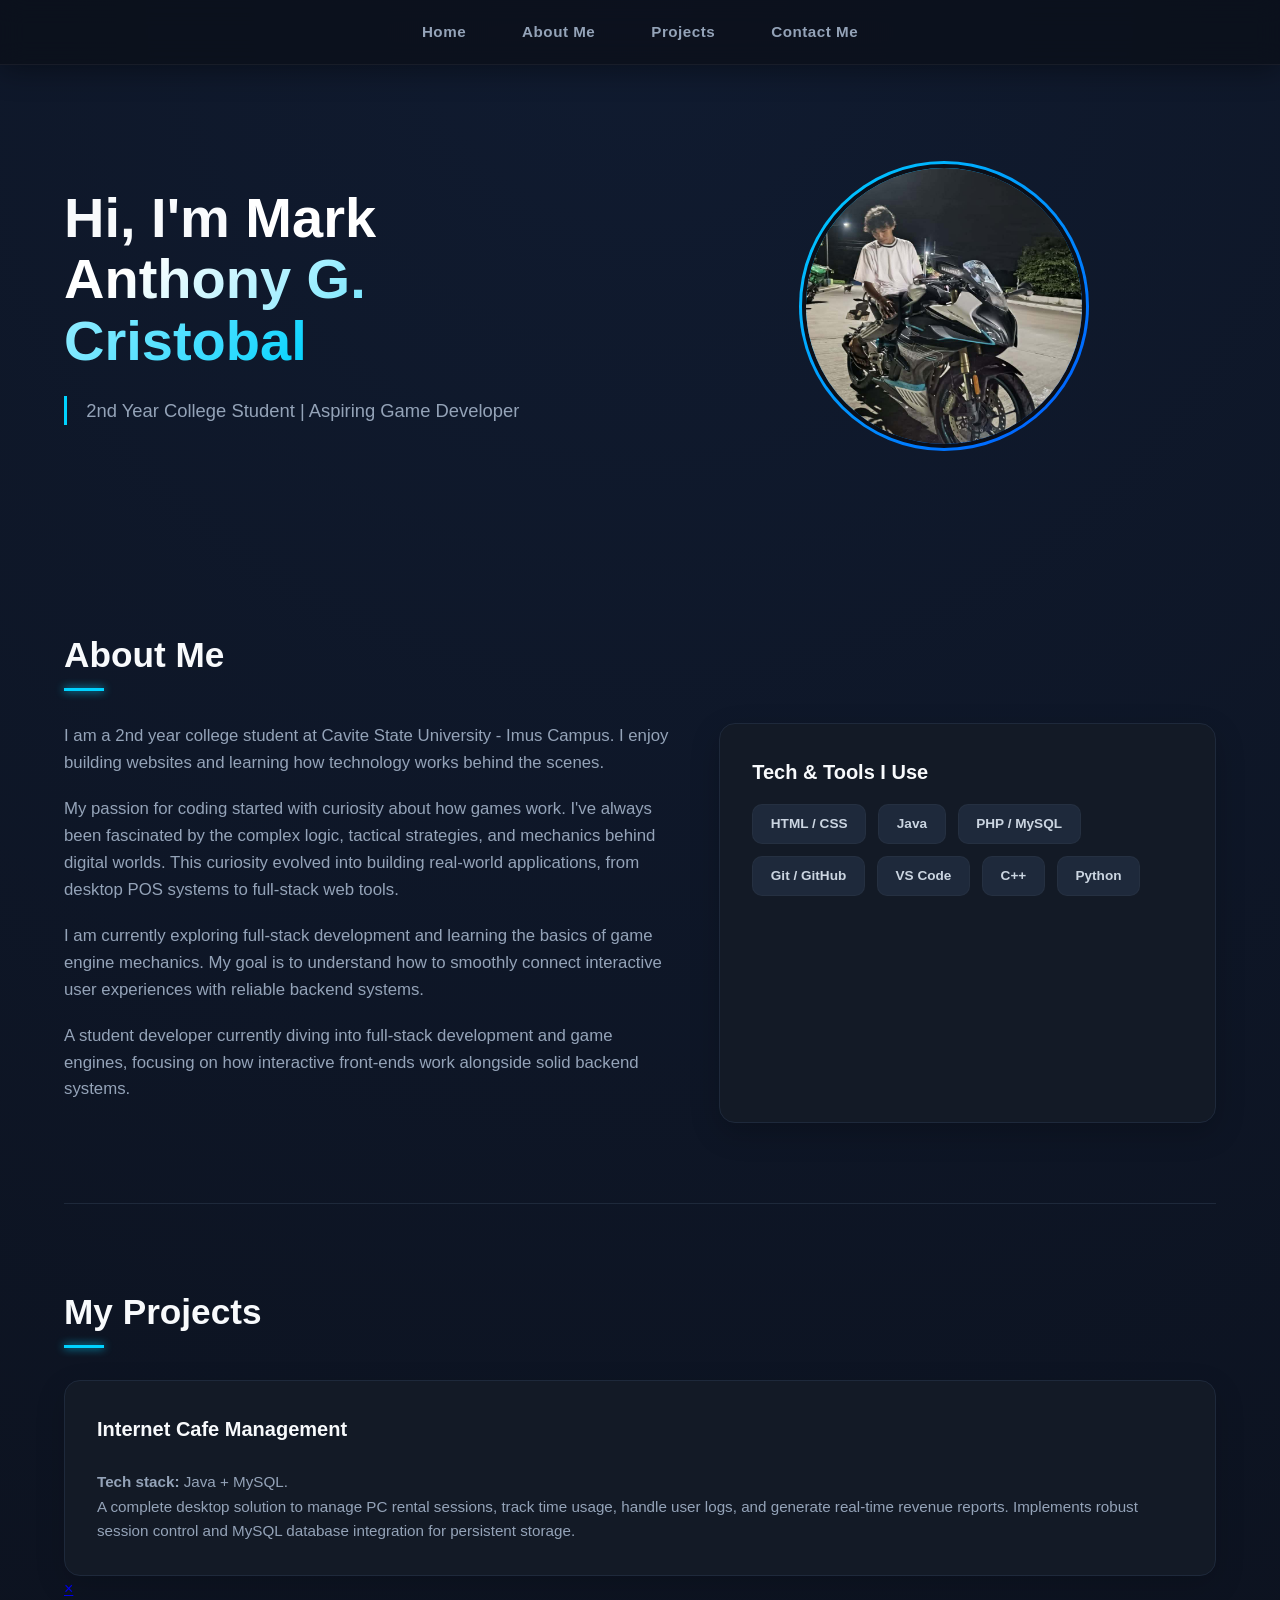
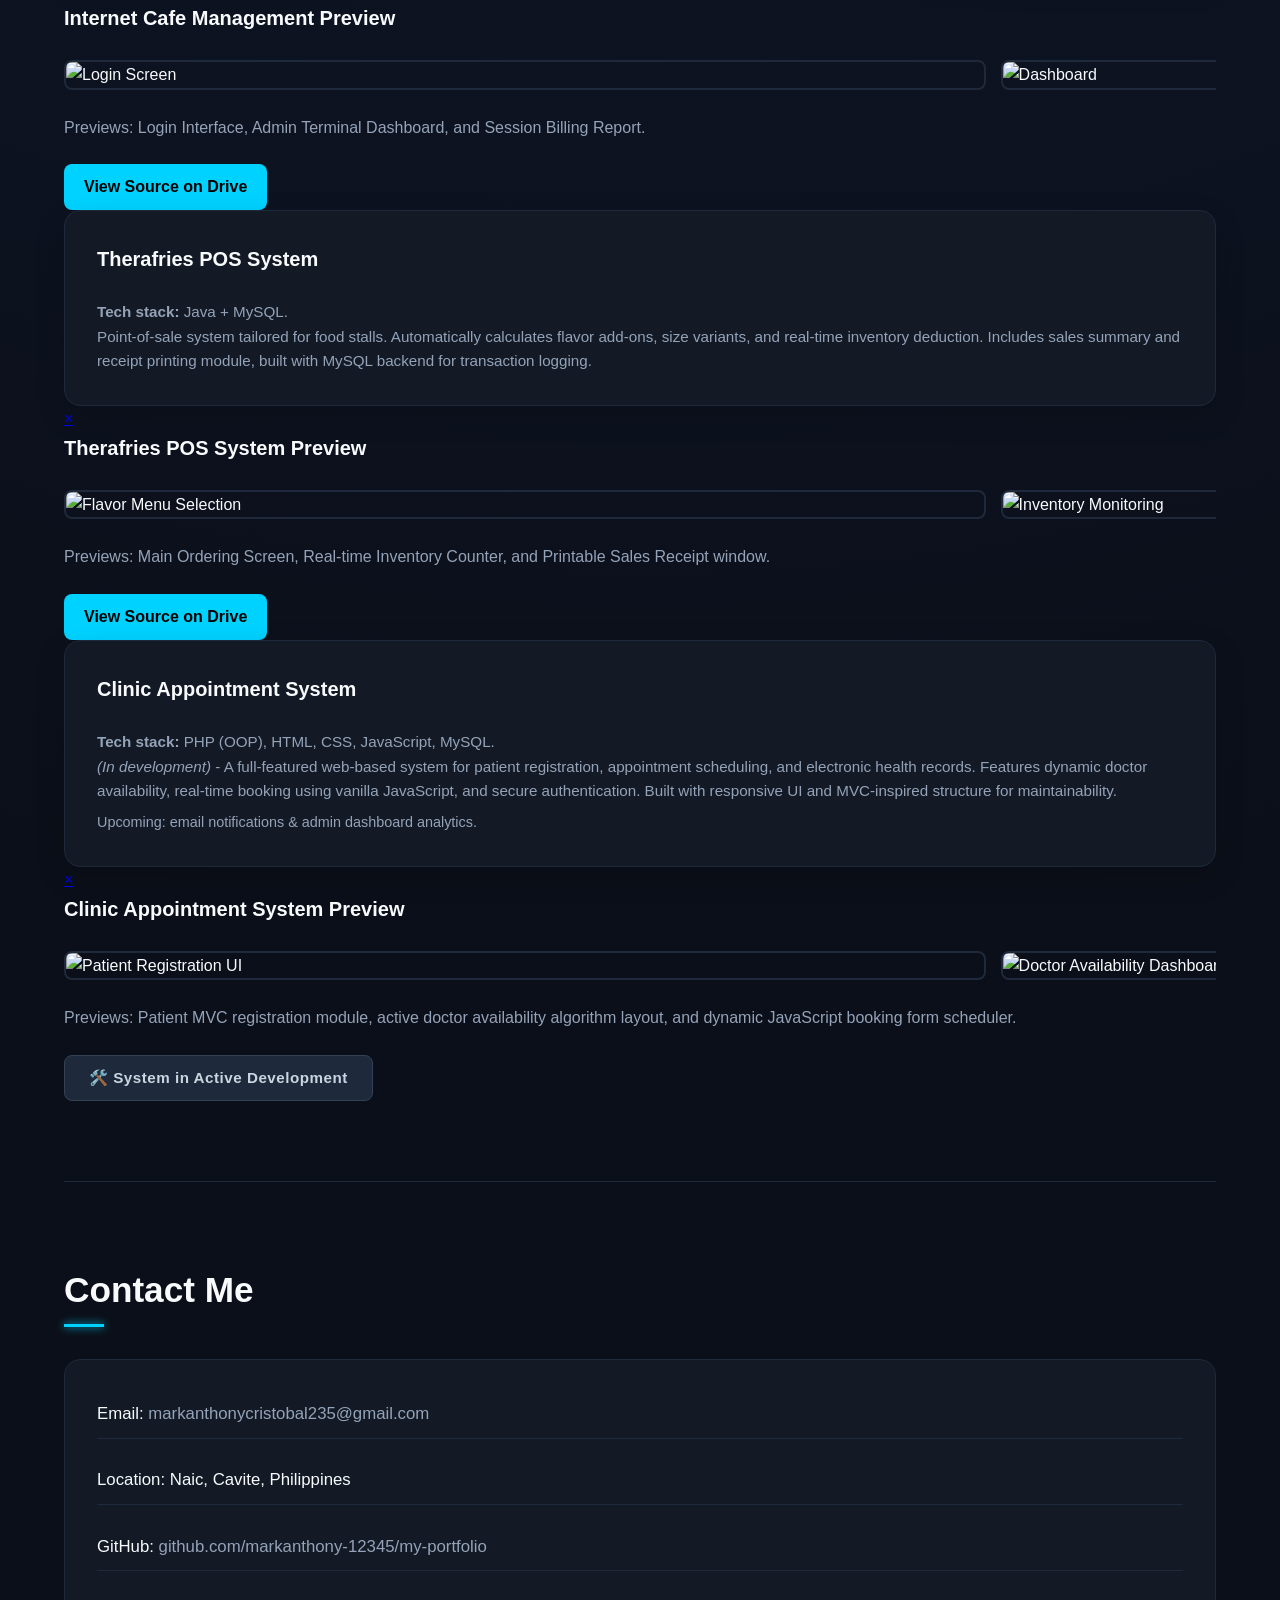
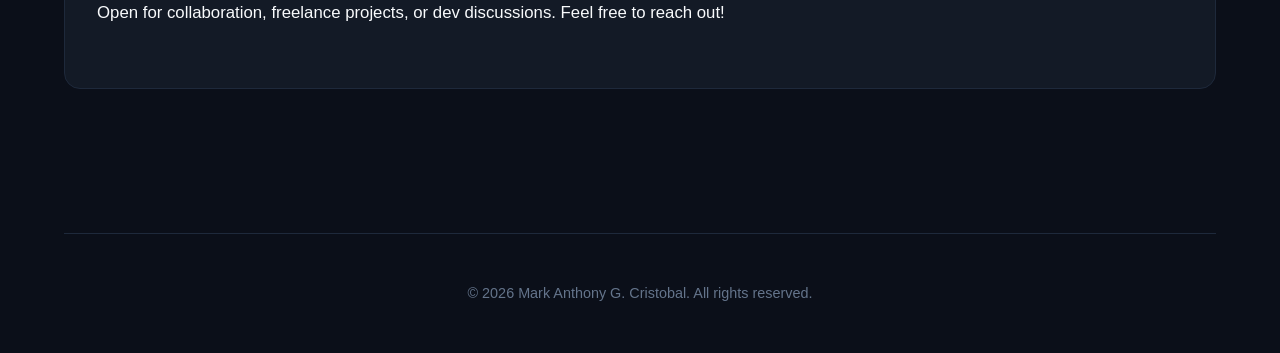
==== main.html @ f506d60a "docs: added picture" ====
<!DOCTYPE html>
<html lang="en">
<head>
    <meta charset="UTF-8">
    <meta name="viewport" content="width=device-width, initial-scale=1.0, user-scalable=yes">
    <title>My Portfolio | Mark Anthony G. Cristobal</title>
    <link rel="stylesheet" href="style.css">
</head>
<body>

<nav class="top-nav">
    <ul class="nav-links">
        <li><a href="#home">Home</a></li>
        <li><a href="#about">About Me</a></li>
        <li><a href="#projects">Projects</a></li>
        <li><a href="#contact">Contact Me</a></li>
    </ul>
</nav>

<div class="container">
    <header id="home" class="hero">
        <div class="hero-content">
            <h1>Hi, I'm <span class="neon-name">Mark Anthony G. Cristobal</span></h1>
            <p class="hero-description">2nd Year College Student | Aspiring Game Developer</p>
        </div>
        <div class="hero-image">
            <div class="profile-circle">
                <img class="profile-img" src="pogi.jpg" alt="Mark Anthony Cristobal portrait">
            </div>
        </div>
    </header>

    

    <section id="about">
        <h2>About Me</h2>
        <div class="about-content">
            <div class="about-text">
                <p>I am a 2nd year college student at Cavite State University - Imus Campus. I enjoy building websites and learning how technology works behind the scenes.</p>
                <p>My passion for coding started with curiosity about how games work. I've always been fascinated by the complex logic, tactical strategies, and mechanics behind digital worlds. This curiosity evolved into building real-world applications, from desktop POS systems to full-stack web tools.</p>
                <p>I am currently exploring full-stack development and learning the basics of game engine mechanics. My goal is to understand how to smoothly connect interactive user experiences with reliable backend systems.</p>
                <p>A student developer currently diving into full-stack development and game engines, focusing on how interactive front-ends work alongside solid backend systems.</p>
            </div>
            <div class="skills-box">
                <h3>Tech & Tools I Use</h3>
                <ul class="skill-list">
                    <li>HTML / CSS</li>
                    <li>Java </li>
                    <li>PHP / MySQL</li>
                    <li>Git / GitHub</li>
                    <li>VS Code</li>
                    <li>C++</li>
                    <li>Python</li>
                </ul>
            </div>
        </div>
    </section>

    <section id="projects">
        <h2>My Projects</h2>
       <div class="project-card">
    <a href="#cafe-popup">
        <h3>Internet Cafe Management</h3>
    </a>
    <p><strong>Tech stack:</strong> Java + MySQL.<br>
    A complete desktop solution to manage PC rental sessions, track time usage, handle user logs, and generate real-time revenue reports. Implements robust session control and MySQL database integration for persistent storage.</p>
</div>

<div id="cafe-popup" class="project-modal">
    <div class="modal-content">
        <a href="#" class="close-btn">&times;</a>
        <h3>Internet Cafe Management Preview</h3>
        
        <div class="modal-gallery">
            <img src="cafe1.jpg" alt="Login Screen" class="gallery-img">
            <img src="cafe2.jpg" alt="Dashboard" class="gallery-img">
            <img src="cafe3.jpg" alt="Billing Report" class="gallery-img">
        </div>
        
        <p style="margin-bottom: 1.5rem; color: #94a3b8;">Previews: Login Interface, Admin Terminal Dashboard, and Session Billing Report.</p>
        
        <a href="https://drive.google.com/drive/u/0/folders/1m0mgZ7KGFfdGjhzy2Z9vc2ZEPTZ2aBLp" target="_blank" style="display: inline-block; background: #00d2ff; color: #000000; padding: 10px 20px; border-radius: 8px; font-weight: 600; text-decoration: none;">View Source on Drive</a>
    </div>
</div>
          <div class="project-card">
    <a href="#pos-popup">
        <h3>Therafries POS System</h3>
    </a>
    <p><strong>Tech stack:</strong> Java + MySQL.<br>
    Point-of-sale system tailored for food stalls. Automatically calculates flavor add-ons, size variants, and real-time inventory deduction. Includes sales summary and receipt printing module, built with MySQL backend for transaction logging.</p>
</div>

<div id="pos-popup" class="project-modal">
    <div class="modal-content">
        <a href="#" class="close-btn">&times;</a>
        <h3>Therafries POS System Preview</h3>
        
        <div class="modal-gallery">
            <img src="pos1.jpg" alt="Flavor Menu Selection" class="gallery-img">
            <img src="pos2.jpg" alt="Inventory Monitoring" class="gallery-img">
            <img src="pos3.jpg" alt="Sales Receipt Generation" class="gallery-img">
        </div>
        
        <p style="margin-bottom: 1.5rem; color: #94a3b8;">Previews: Main Ordering Screen, Real-time Inventory Counter, and Printable Sales Receipt window.</p>
        
        <a href="https://drive.google.com/drive/folders/1vY-1OF6eHKg7WTVeA9hGr58F3b26Ypxc" target="_blank" style="display: inline-block; background: #00d2ff; color: #000000; padding: 10px 20px; border-radius: 8px; font-weight: 600; text-decoration: none;">View Source on Drive</a>
    </div>
</div>

          <div class="project-card">
    <a href="#clinic-popup">
        <h3>Clinic Appointment System</h3>
    </a>
    <p><strong>Tech stack:</strong> PHP (OOP), HTML, CSS, JavaScript, MySQL.<br>
    <em>(In development)</em> - A full-featured web-based system for patient registration, appointment scheduling, and electronic health records. Features dynamic doctor availability, real-time booking using vanilla JavaScript, and secure authentication. Built with responsive UI and MVC-inspired structure for maintainability.</p>
    <p style="margin-top: 8px; font-size:0.9rem;"> Upcoming: email notifications & admin dashboard analytics.</p>
</div>

<div id="clinic-popup" class="project-modal">
    <div class="modal-content">
        <a href="#" class="close-btn">&times;</a>
        <h3>Clinic Appointment System Preview</h3>
        
        <div class="modal-gallery">
            <img src="clinic1.jpg" alt="Patient Registration UI" class="gallery-img">
            <img src="clinic2.jpg" alt="Doctor Availability Dashboard" class="gallery-img">
            <img src="clinic3.jpg" alt="Booking Scheduler" class="gallery-img">
        </div>
        
        <p style="margin-bottom: 1.5rem; color: #94a3b8;">Previews: Patient MVC registration module, active doctor availability algorithm layout, and dynamic JavaScript booking form scheduler.</p>
        
        <span style="display: inline-block; background: #1e293b; color: #cbd5e1; padding: 10px 24px; border-radius: 8px; font-weight: 600; border: 1px solid #334155; font-size: 0.95rem; letter-spacing: 0.5px;">🛠️ System in Active Development</span>
    </div>
</div>
    </section>

    <section id="contact">
        <h2>Contact Me</h2>
        <div class="contact-info">
            <p> Email: 
                <a href="mailto:markanthonycristobal235@gmail.com" class="contact-link">
                    <span class="highlight">markanthonycristobal235@gmail.com</span>
                </a>
            </p>

            <p> Location: Naic, Cavite, Philippines</p>
            
            <p> GitHub: 
                <a href="https://github.com/markanthony-12345/my-portfolio" target="_blank" class="contact-link">
                    <span class="highlight">github.com/markanthony-12345/my-portfolio</span>
                </a>
            </p>
            <p style="margin-top: 1rem;"> Open for collaboration, freelance projects, or dev discussions. Feel free to reach out!</p>
        </div>
    </section>

    <footer>
        <p>&copy; 2026 Mark Anthony G. Cristobal. All rights reserved.</p>
    </footer>
</div>

</body>
</html>
---- style.css ----
* {
    margin: 0;
    padding: 0;
    box-sizing: border-box;
}

html {
    scroll-behavior: smooth;
    scroll-padding-top: 80px;
}

body {
    font-family: 'Segoe UI', Roboto, Helvetica, Arial, sans-serif;
    background: radial-gradient(circle at 50% 0%, #101b30 0%, #0b0f19 70%);
    color: #f8fafc;
    line-height: 1.6;
    min-height: 100vh;
}

.container {
    max-width: 1200px;
    margin: 0 auto;
    padding: 0 24px;
}

.top-nav {
    background-color: rgba(11, 15, 25, 0.75);
    backdrop-filter: blur(12px);
    -webkit-backdrop-filter: blur(12px);
    padding: 1.2rem 0;
    position: sticky;
    top: 0;
    z-index: 1000;
    border-bottom: 1px solid rgba(255, 255, 255, 0.05);
    box-shadow: 0 4px 30px rgba(0, 0, 0, 0.4);
}

.nav-links {
    display: flex;
    justify-content: center;
    gap: 3.5rem;
    list-style: none;
    max-width: 1200px;
    margin: 0 auto;
    padding: 0 24px;
}

.nav-links a {
    color: #94a3b8;
    text-decoration: none;
    font-weight: 600;
    font-size: 0.95rem;
    letter-spacing: 0.5px;
    transition: color 0.3s cubic-bezier(0.4, 0, 0.2, 1);
    position: relative;
    padding-bottom: 6px;
}

.nav-links a::after {
    content: '';
    position: absolute;
    bottom: 0;
    left: 0;
    width: 0;
    height: 2px;
    background: #00d2ff;
    box-shadow: 0 0 10px #00d2ff;
    transition: width 0.3s cubic-bezier(0.4, 0, 0.2, 1);
}

.nav-links a:hover {
    color: #00d2ff;
}

.nav-links a:hover::after {
    width: 100%;
}

@keyframes fadeInUp {
    from {
        opacity: 0;
        transform: translateY(20px);
    }
    to {
        opacity: 1;
        transform: translateY(0);
    }
}

@keyframes neonPulse {
    0% {
        box-shadow: 0 0 20px rgba(0, 210, 255, 0.2);
    }
    50% {
        box-shadow: 0 0 40px rgba(0, 210, 255, 0.5);
    }
    100% {
        box-shadow: 0 0 20px rgba(0, 210, 255, 0.2);
    }
}

.hero {
    display: flex;
    justify-content: space-between;
    align-items: center;
    gap: 4rem;
    padding: 6rem 0;
    flex-wrap: wrap;
    animation: fadeInUp 0.8s cubic-bezier(0.4, 0, 0.2, 1) forwards;
}

.hero-content {
    flex: 1;
    min-width: 280px;
}

.hero-content h1 {
    font-size: 3.5rem;
    margin-bottom: 1rem;
    line-height: 1.1;
    font-weight: 800;
}

.neon-name {
    background: linear-gradient(135deg, #ffffff 30%, #00d2ff 100%);
    -webkit-background-clip: text;
    background-clip: text;
    color: transparent;
    font-weight: 800;
}

.hero-description {
    font-size: 1.15rem;
    color: #94a3b8;
    border-left: 3px solid #00d2ff;
    padding-left: 1.2rem;
    margin-top: 1.5rem;
}

.hero-image {
    flex: 1;
    min-width: 280px;
    text-align: center;
}

.profile-circle {
    width: 290px;
    height: 290px;
    margin: 0 auto;
    border-radius: 50%;
    background: linear-gradient(135deg, #00d2ff 0%, #0055ff 100%);
    padding: 3px;
    animation: neonPulse 3s infinite ease-in-out;
    transition: transform 0.4s cubic-bezier(0.4, 0, 0.2, 1);
}

.profile-circle:hover {
    transform: scale(1.04) rotate(2deg);
}

.profile-img {
    width: 100%;
    height: 100%;
    object-fit: cover;
    border-radius: 50%;
    border: 4px solid #0b0f19;
}

section {
    padding: 5rem 0;
    border-bottom: 1px solid #1e293b;
}

section:last-of-type {
    border-bottom: none;
}

h2 {
    font-size: 2.2rem;
    margin-bottom: 2.5rem;
    position: relative;
    display: inline-block;
    font-weight: 700;
}

h2::after {
    content: '';
    position: absolute;
    bottom: -8px;
    left: 0;
    width: 40px;
    height: 3px;
    background: #00d2ff;
    box-shadow: 0 0 8px #00d2ff;
}

h3 {
    font-size: 1.25rem;
    margin-bottom: 1rem;
    color: #f8fafc;
    font-weight: 600;
}

.about-content {
    display: grid;
    grid-template-columns: 1.1fr 0.9fr;
    gap: 3rem;
}

.about-text p {
    color: #94a3b8;
    margin-bottom: 1.2rem;
    font-size: 1.05rem;
}

.skills-box {
    background-color: #131a26;
    border-radius: 16px;
    padding: 2rem;
    border: 1px solid #1e293b;
    box-shadow: 0 10px 30px rgba(0, 0, 0, 0.2);
}

.skill-list {
    display: flex;
    flex-wrap: wrap;
    gap: 0.75rem;
    list-style: none;
}

.skill-list li {
    background-color: #1e293b;
    padding: 0.5rem 1.1rem;
    border-radius: 10px;
    font-size: 0.85rem;
    font-weight: 600;
    color: #cbd5e1;
    border: 1px solid rgba(255, 255, 255, 0.03);
    transition: all 0.25s cubic-bezier(0.4, 0, 0.2, 1);
}

.skill-list li:hover {
    background-color: #00d2ff;
    color: #000000;
    box-shadow: 0 0 15px rgba(0, 210, 255, 0.4);
    transform: translateY(-4px);
}

.projects-grid {
    display: grid;
    grid-template-columns: repeat(auto-fit, minmax(320px, 1fr));
    gap: 2.5rem;
}

.project-card {
    background-color: #131a26;
    border-radius: 16px;
    padding: 2rem;
    border: 1px solid #1e293b;
    position: relative;
    overflow: hidden;
    transition: transform 0.4s cubic-bezier(0.4, 0, 0.2, 1), border-color 0.4s ease, box-shadow 0.4s ease;
    box-shadow: 0 10px 30px rgba(0, 0, 0, 0.15);
}

.project-card::before {
    content: '';
    position: absolute;
    top: 0;
    left: 0;
    width: 100%;
    height: 3px;
    background: linear-gradient(90deg, transparent, #00d2ff, transparent);
    transform: translateX(-100%);
    transition: transform 0.6s ease;
}

.project-card:hover {
    transform: translateY(-8px);
    border-color: rgba(0, 210, 255, 0.4);
    box-shadow: 0 15px 35px rgba(0, 210, 255, 0.12);
}

.project-card:hover::before {
    transform: translateX(100%);
}

.project-card a {
    text-decoration: none;
}

.project-card h3 {
    color: #f8fafc;
    transition: color 0.3s ease;
    display: inline-block;
}

.project-card:hover h3 {
    color: #00d2ff;
}

.project-card p {
    color: #94a3b8;
    margin-top: 0.6rem;
    font-size: 0.95rem;
}

.contact-info {
    background-color: #131a26;
    border-radius: 16px;
    padding: 2rem;
    border: 1px solid #1e293b;
}

.contact-info p {
    margin-bottom: 1.2rem;
    font-size: 1.05rem;
    padding: 0.6rem 0;
    border-bottom: 1px solid #1e293b;
}

.contact-info p:last-child {
    border-bottom: none;
}

.contact-link {
    text-decoration: none;
    transition: color 0.3s ease;
}

.highlight {
    color: #94a3b8;
    transition: color 0.3s ease;
}

.contact-link:hover .highlight {
    color: #00d2ff;
}

footer {
    text-align: center;
    padding: 3rem 0;
    margin-top: 4rem;
    border-top: 1px solid #1e293b;
    color: #64748b;
    font-size: 0.9rem;
}

::-webkit-scrollbar {
    width: 8px;
}

::-webkit-scrollbar-track {
    background: #0b0f19;
}

::-webkit-scrollbar-thumb {
    background: #1e293b;
    border-radius: 10px;
    border: 2px solid #0b0f19;
}

::-webkit-scrollbar-thumb:hover {
    background: #00d2ff;
    box-shadow: 0 0 10px #00d2ff;
}

@media (max-width: 968px) {
    .hero {
        flex-direction: column-reverse;
        text-align: center;
        gap: 3rem;
        padding: 4rem 0;
    }
    
    .hero-content h1 {
        font-size: 2.8rem;
    }
    
    .hero-description {
        border-left: none;
        padding-left: 0;
        border-top: 2px solid #00d2ff;
        padding-top: 1.2rem;
        display: inline-block;
    }
    
    .about-content {
        grid-template-columns: 1fr;
        gap: 2.5rem;
    }
    
    h2 {
        font-size: 2rem;
    }
    
    .nav-links {
        gap: 2rem;
    }
}

@media (max-width: 768px) {
    .container {
        padding: 0 20px;
    }
    
    .hero-content h1 {
        font-size: 2.3rem;
    }
    
    .profile-circle {
        width: 220px;
        height: 220px;
    }
    
    .projects-grid {
        grid-template-columns: 1fr;
    }
    
    .nav-links {
        flex-wrap: wrap;
        gap: 1.2rem;
    }
    
    .nav-links li a {
        font-size: 0.9rem;
    }
    
    section {
        padding: 3.5rem 0;
    }
}

@media (max-width: 480px) {
    .hero-content h1 {
        font-size: 1.8rem;
    }
    
    .contact-info {
        padding: 1.5rem;
    }
    
    .contact-info p {
        font-size: 0.95rem;
    }
}

@media print {
    .top-nav {
        position: static;
        background: none;
    }
    
    body {
        background: white;
        color: black;
    }
    
    .neon-name {
        color: black;
        background: none;
    }

}

.modal-gallery {
    display: flex;
    gap: 15px;
    overflow-x: auto;
    padding: 10px 0;
    margin: 15px 0;
    scrollbar-width: thin;
    scrollbar-color: #00d2ff #131a26;
}

.gallery-img {
    flex: 0 0 80%;
    width: 80%;
    height: auto;
    border-radius: 8px;
    border: 2px solid #1e293b;
    object-fit: cover;
    transition: transform 0.3s ease;
}

.gallery-img:hover {
    border-color: #00d2ff;
    transform: scale(1.02);
}

.modal-gallery::-webkit-scrollbar {
    height: 6px;
}
.modal-gallery::-webkit-scrollbar-thumb {
    background: #00d2ff;
    border-radius: 10px;
}
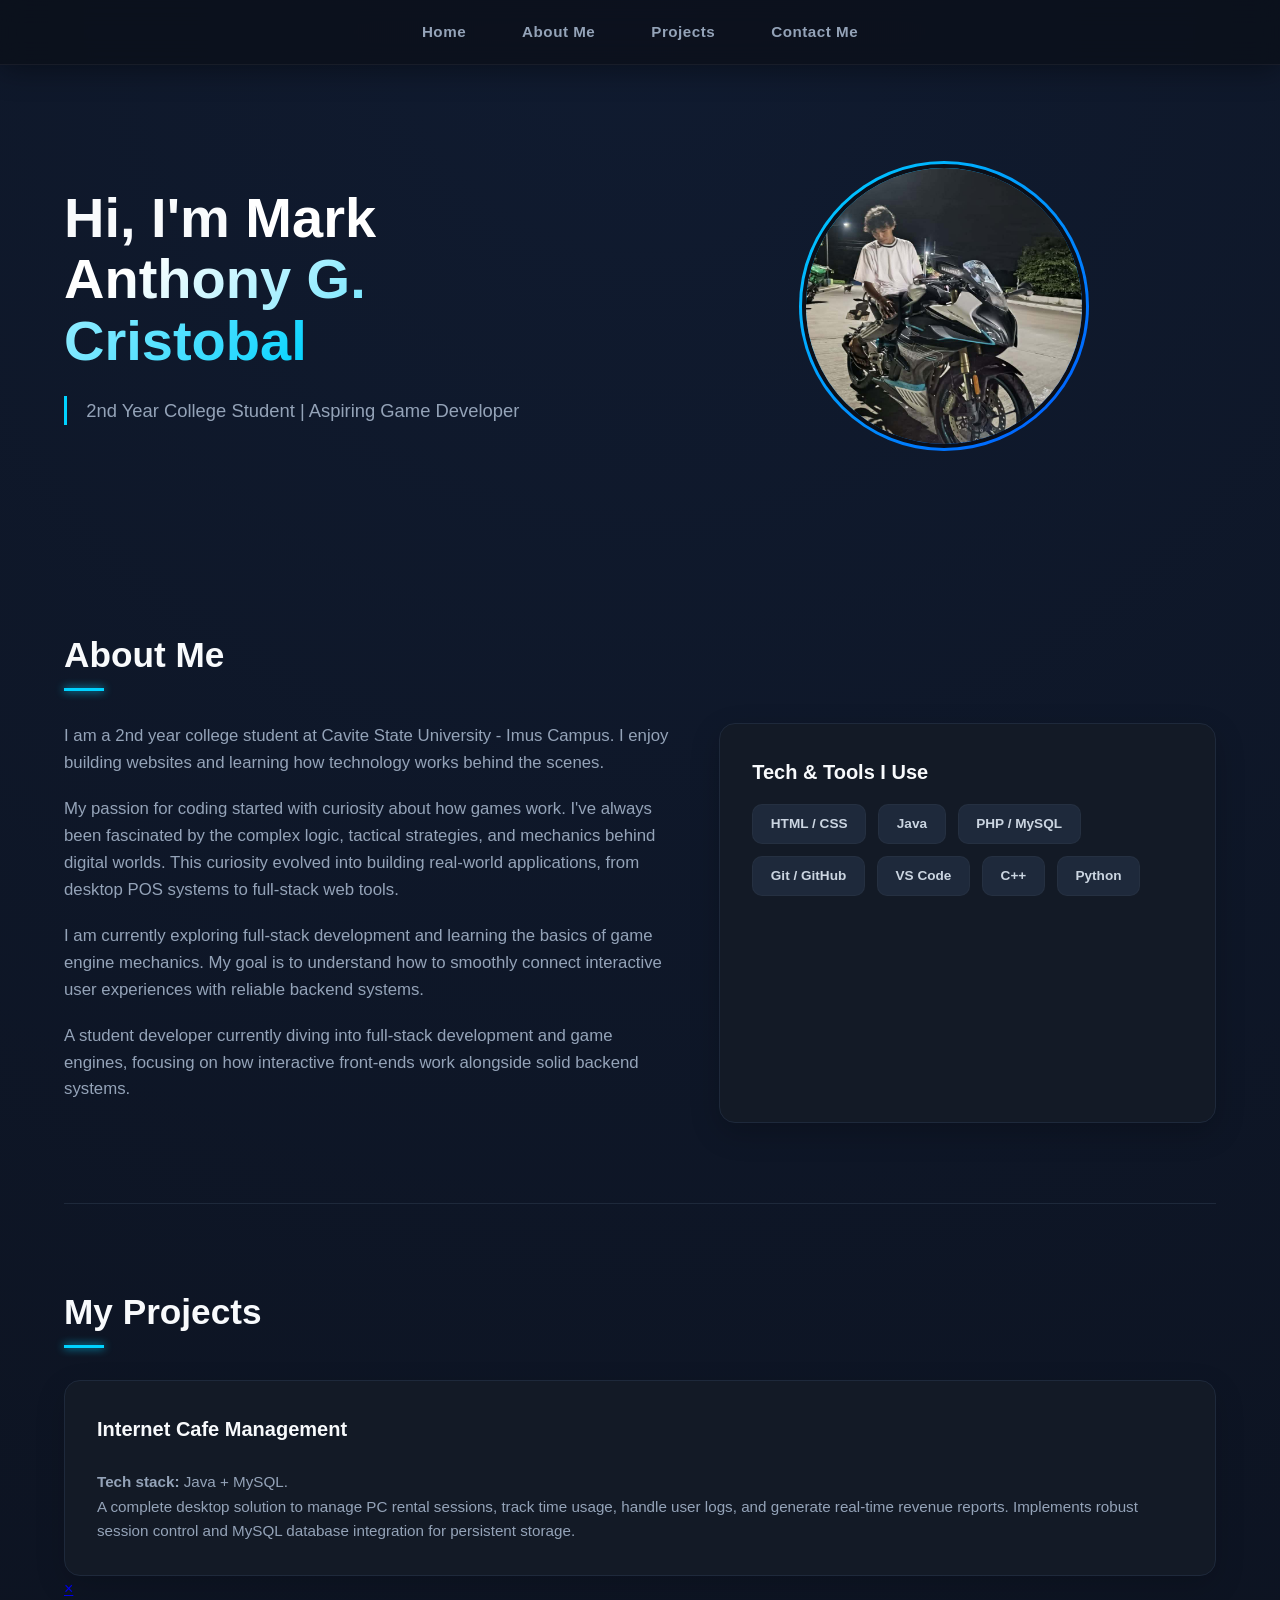
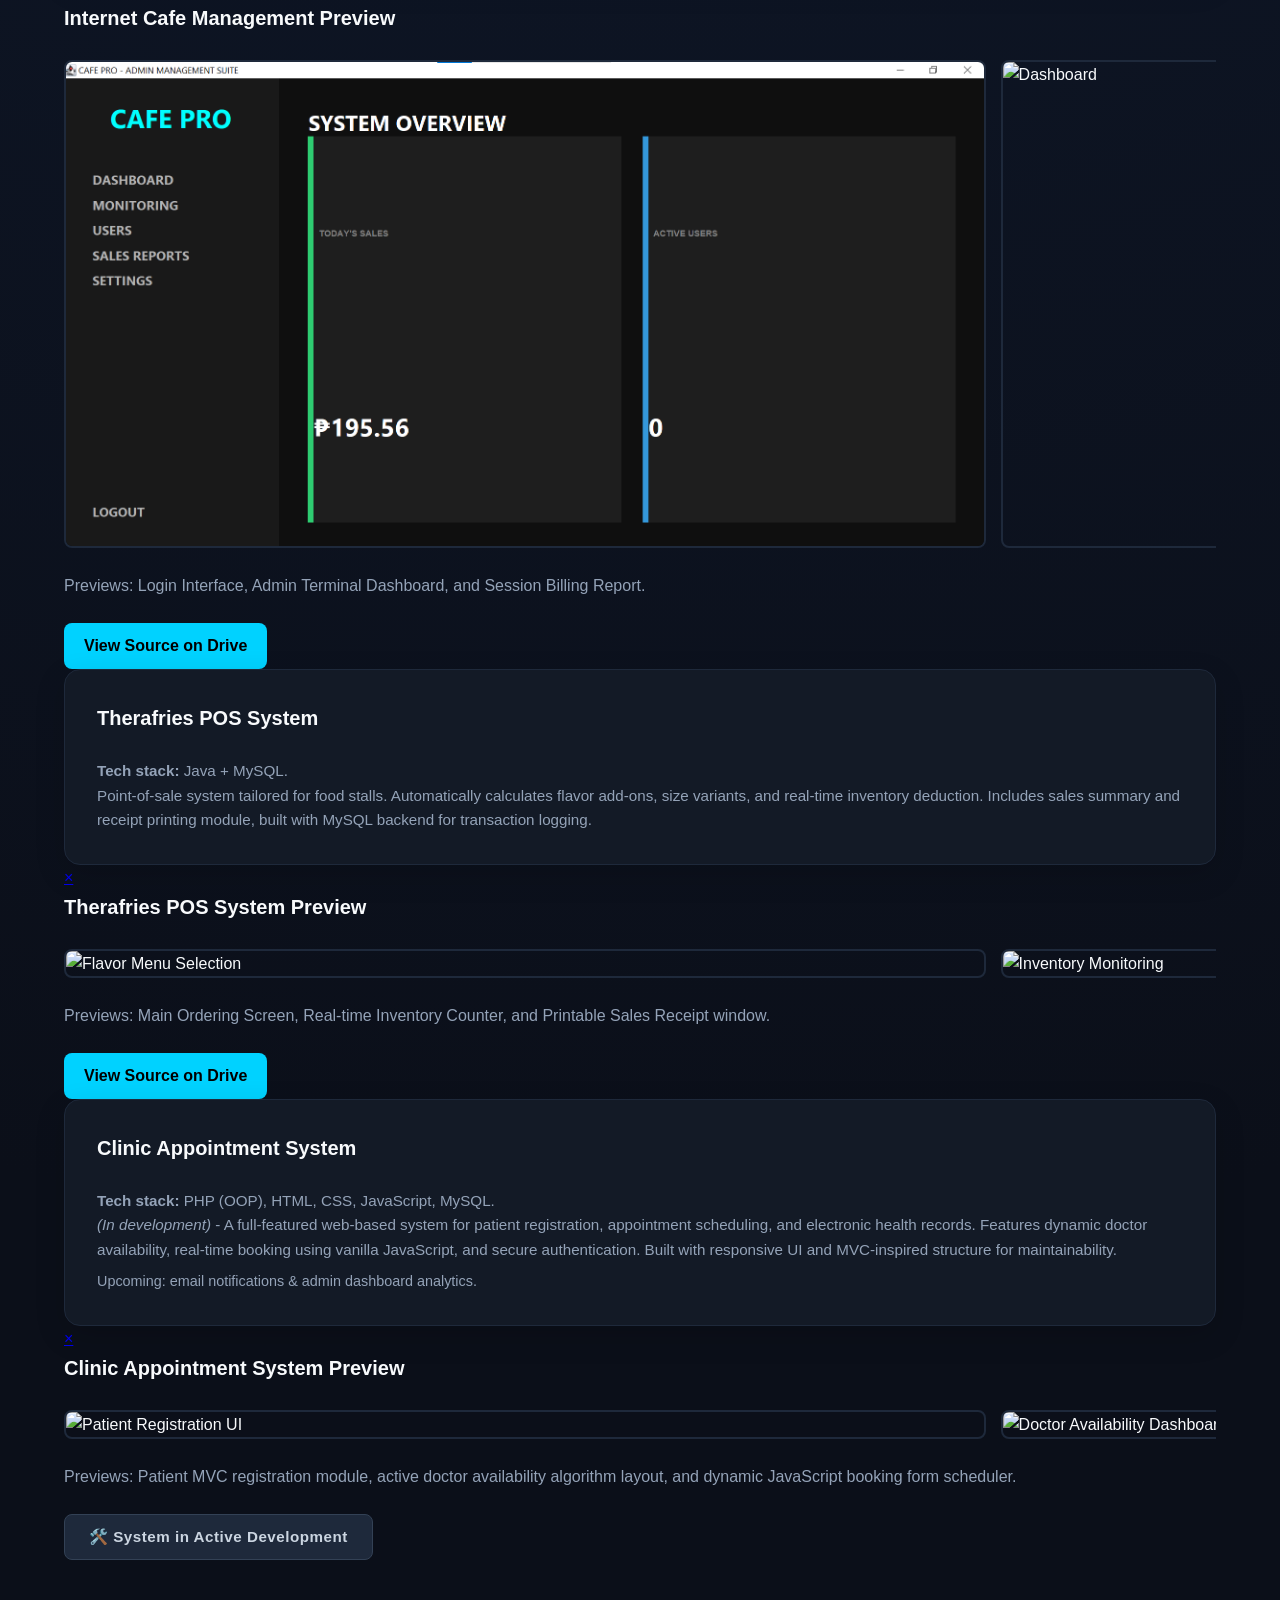
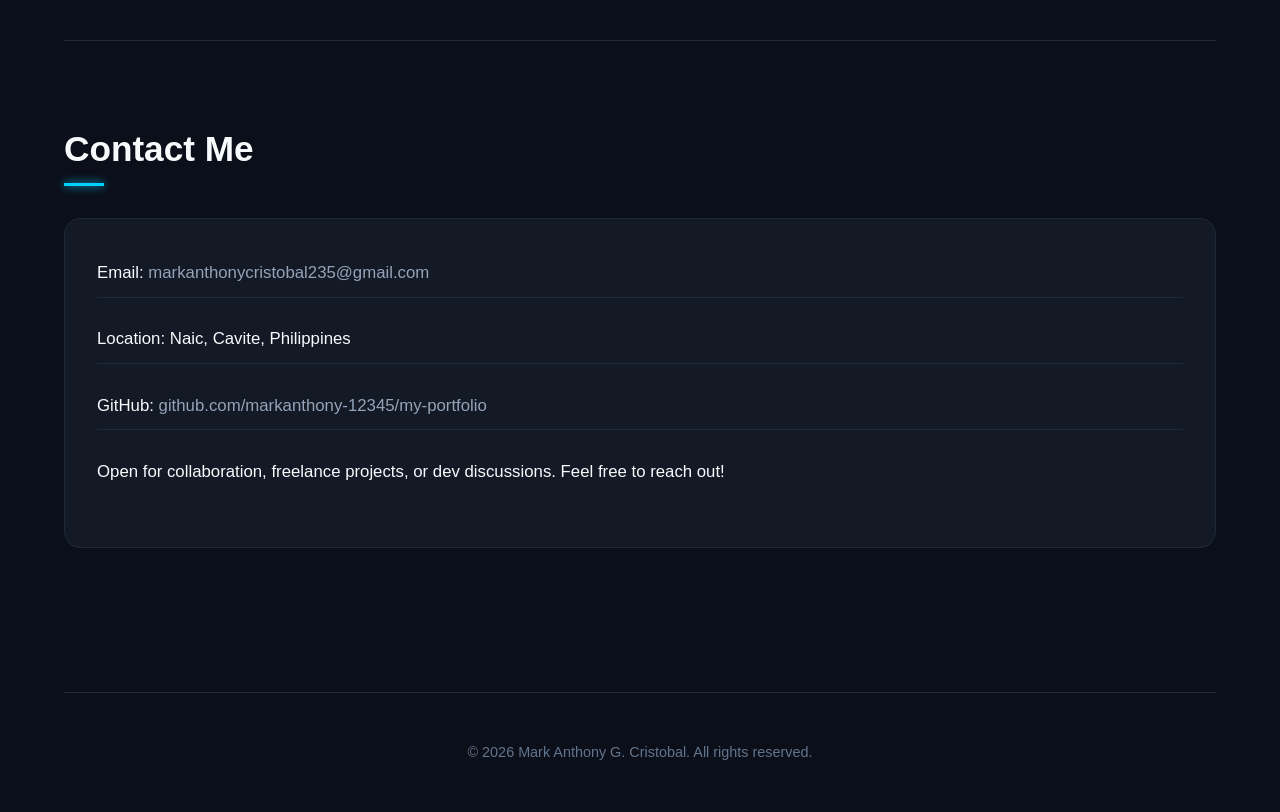
==== commit 145a3526: "adding picture" ====
--- a/main.html
+++ b/main.html
@@ -72,7 +72,7 @@
         <h3>Internet Cafe Management Preview</h3>
         
         <div class="modal-gallery">
-            <img src="cafe1.jpg" alt="Login Screen" class="gallery-img">
+            <img src="internetboard.png" alt="Login Screen" class="gallery-img">
             <img src="cafe2.jpg" alt="Dashboard" class="gallery-img">
             <img src="cafe3.jpg" alt="Billing Report" class="gallery-img">
         </div>
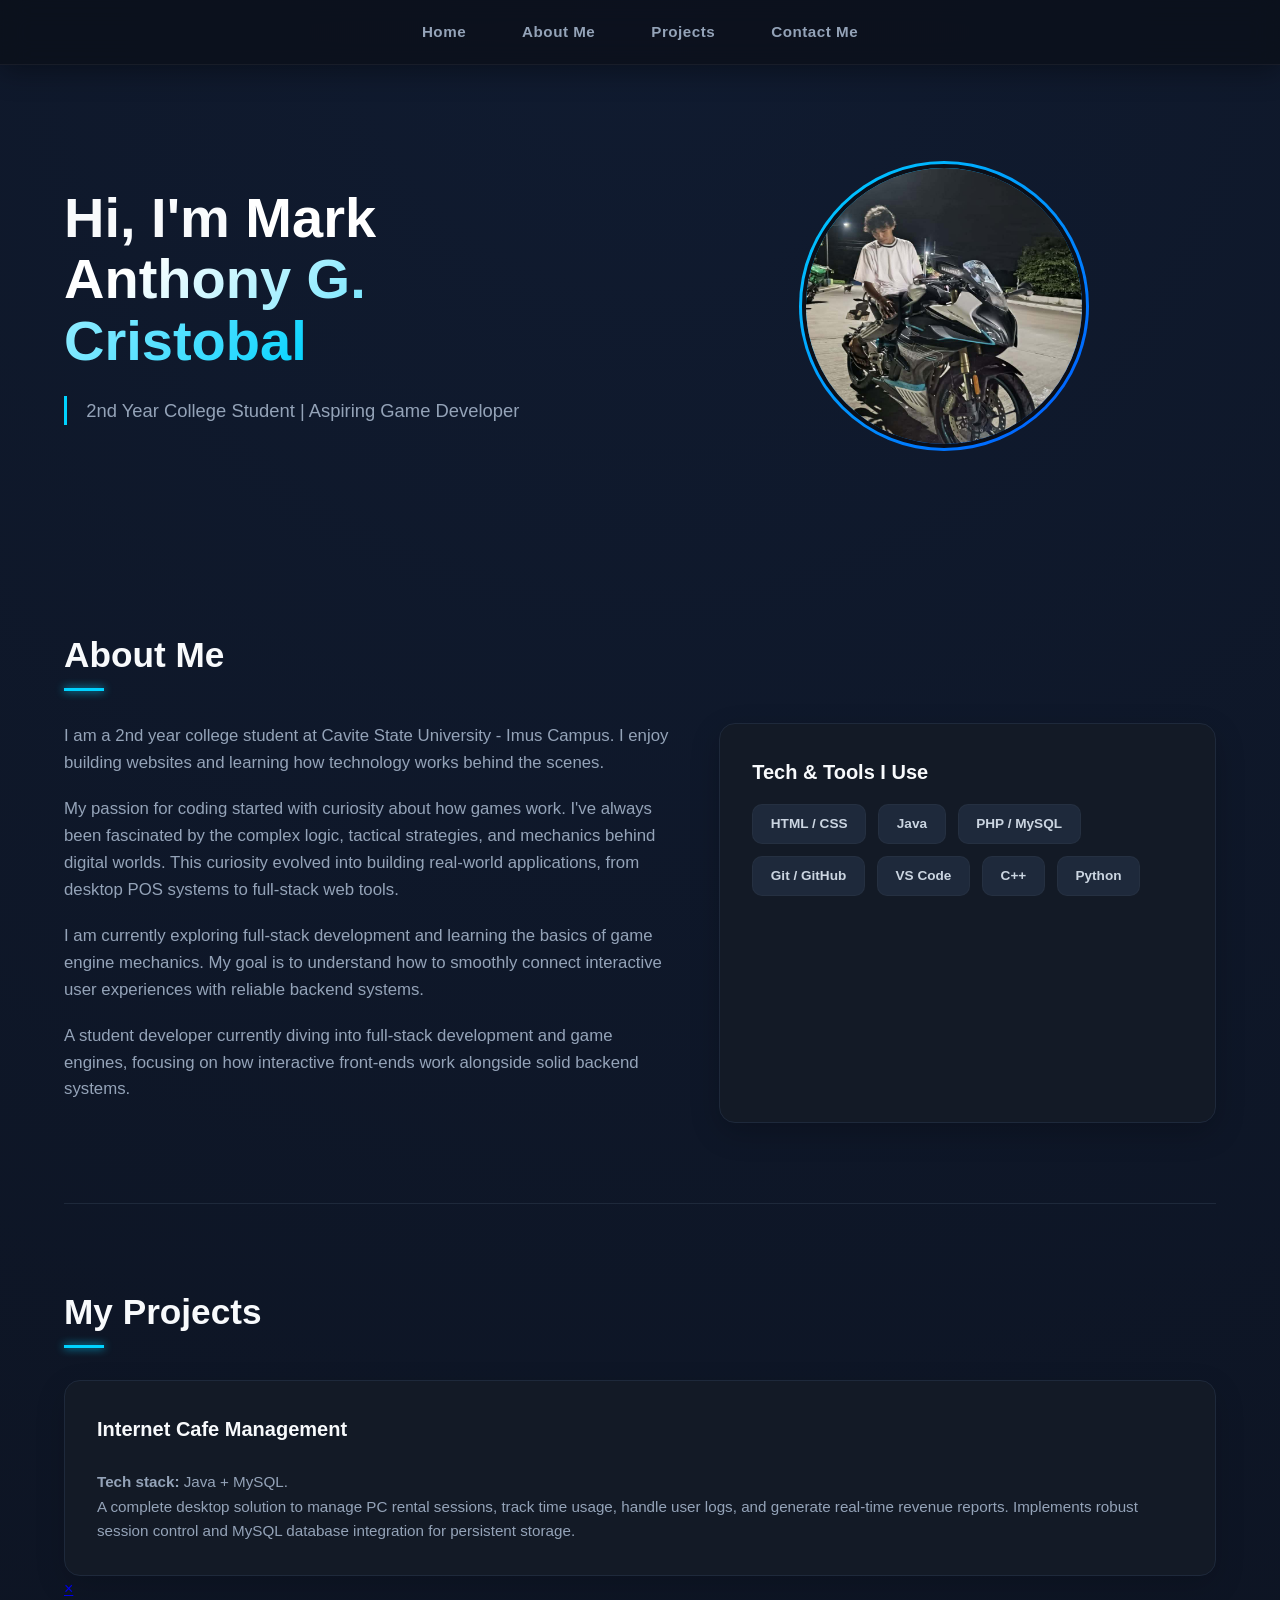
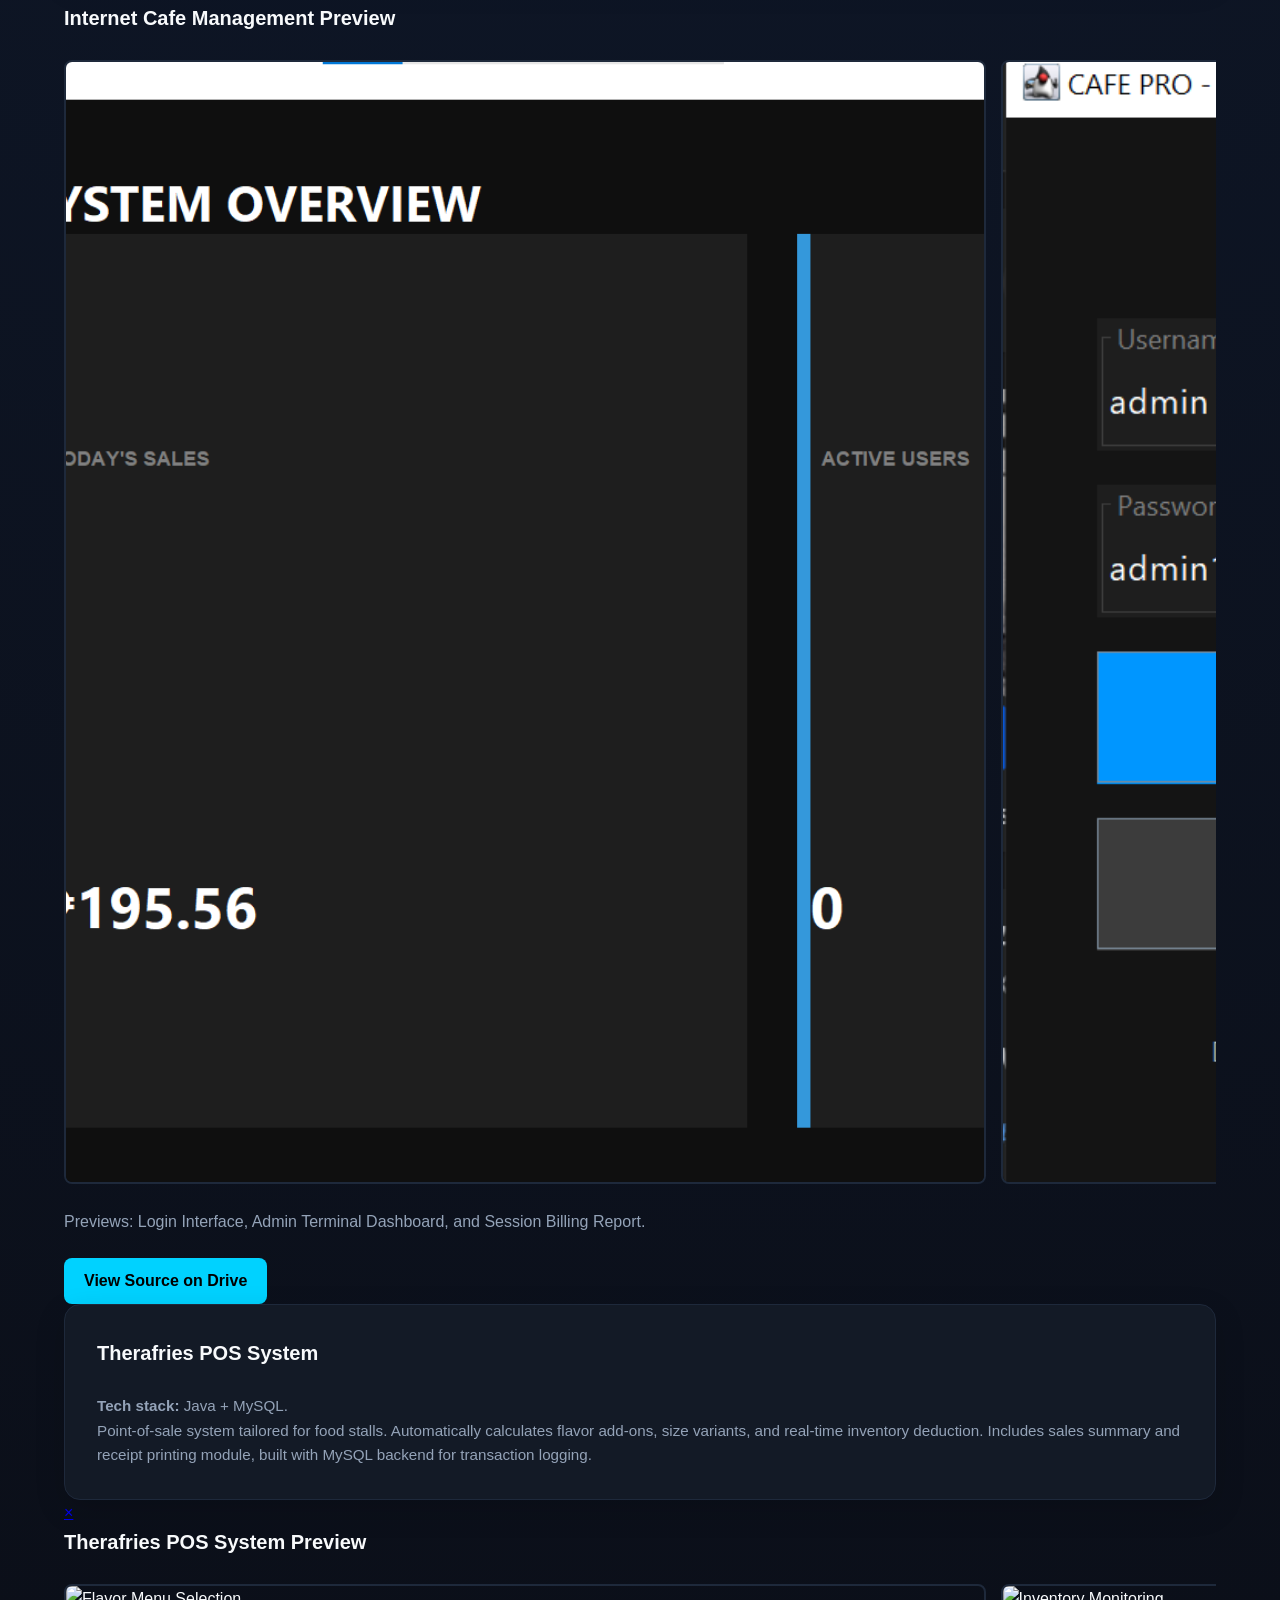
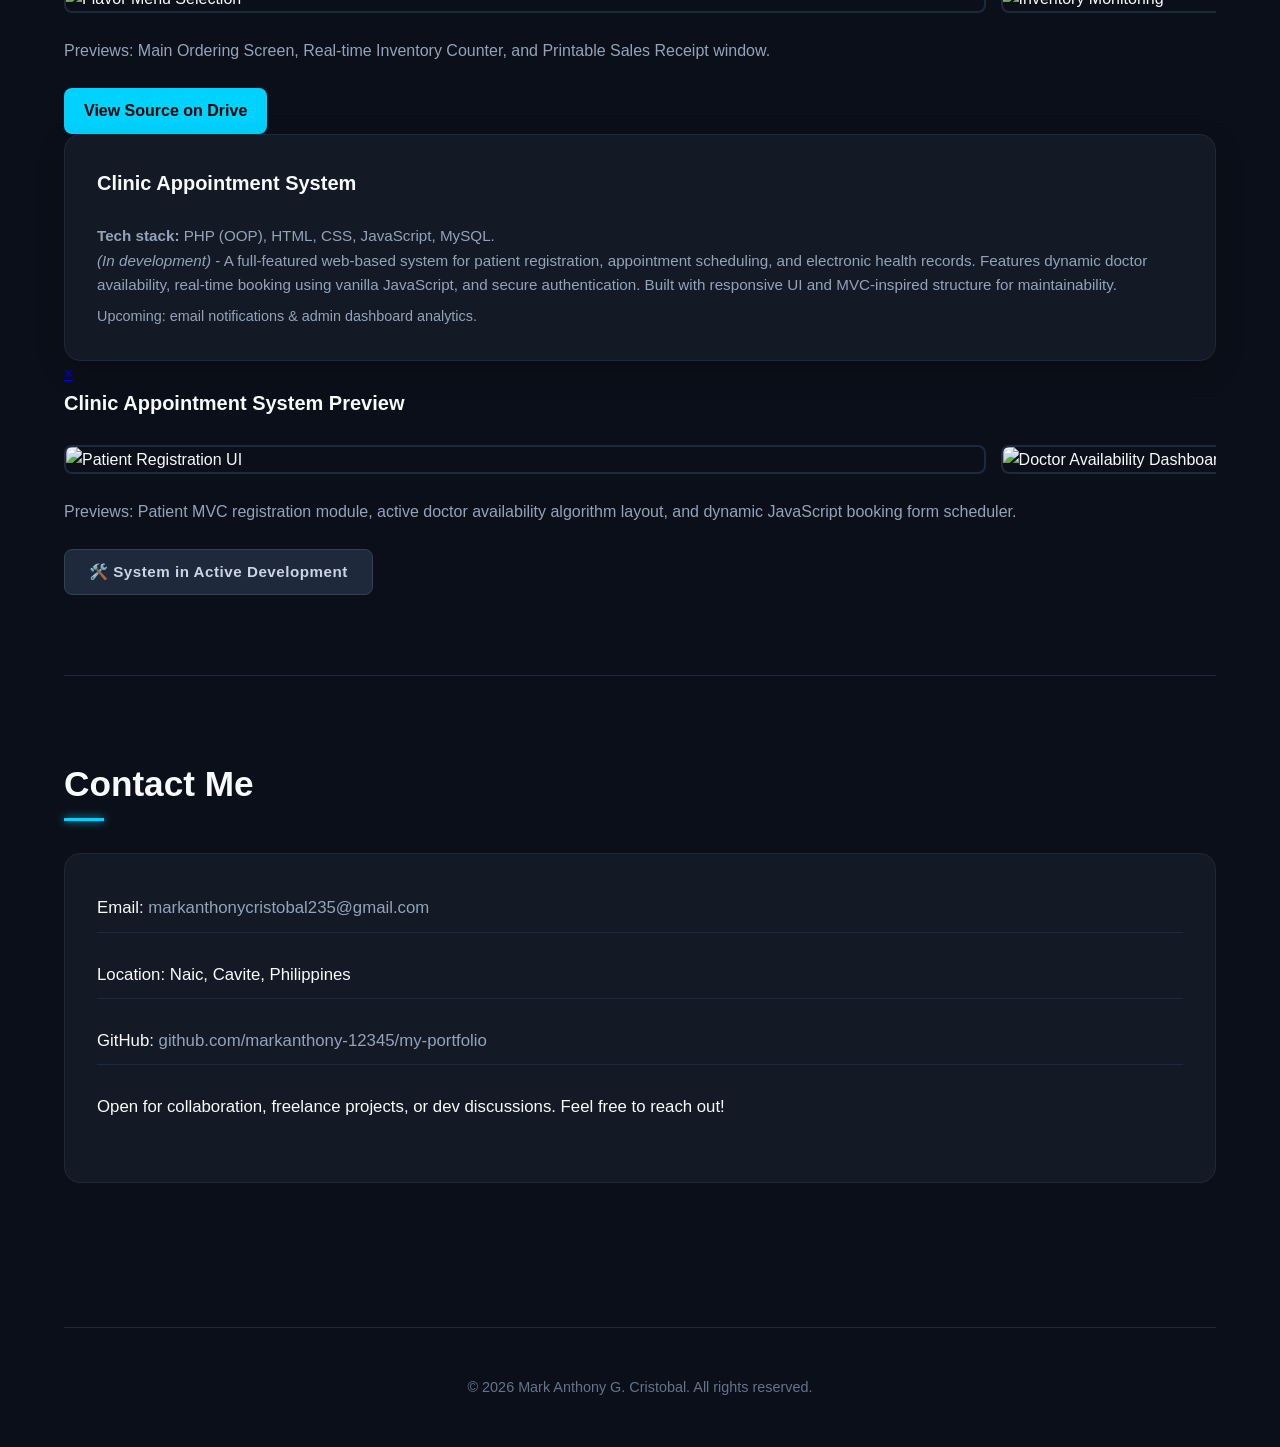
==== commit 513acf9c: "adding picture" ====
--- a/main.html
+++ b/main.html
@@ -73,7 +73,7 @@
         
         <div class="modal-gallery">
             <img src="internetboard.png" alt="Login Screen" class="gallery-img">
-            <img src="cafe2.jpg" alt="Dashboard" class="gallery-img">
+            <img src="internetlogin.png" alt="Dashboard" class="gallery-img">
             <img src="cafe3.jpg" alt="Billing Report" class="gallery-img">
         </div>
         
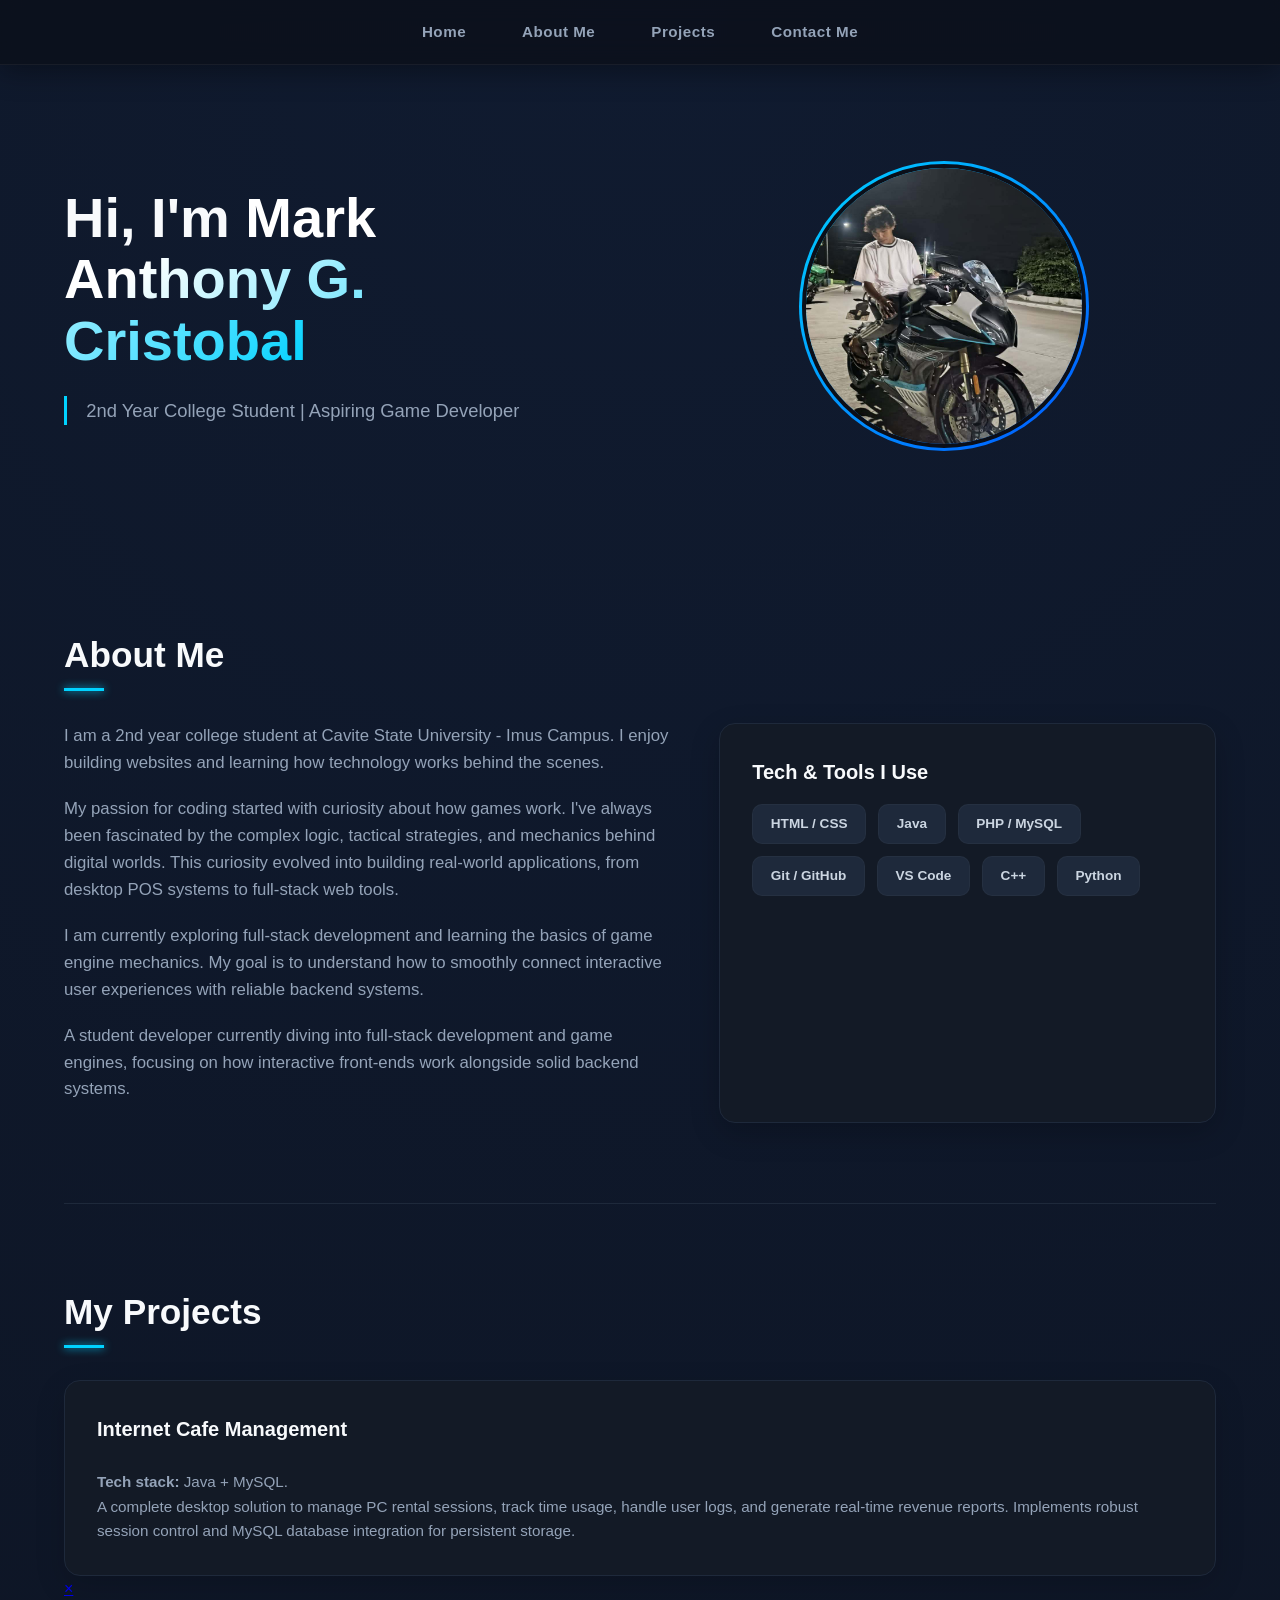
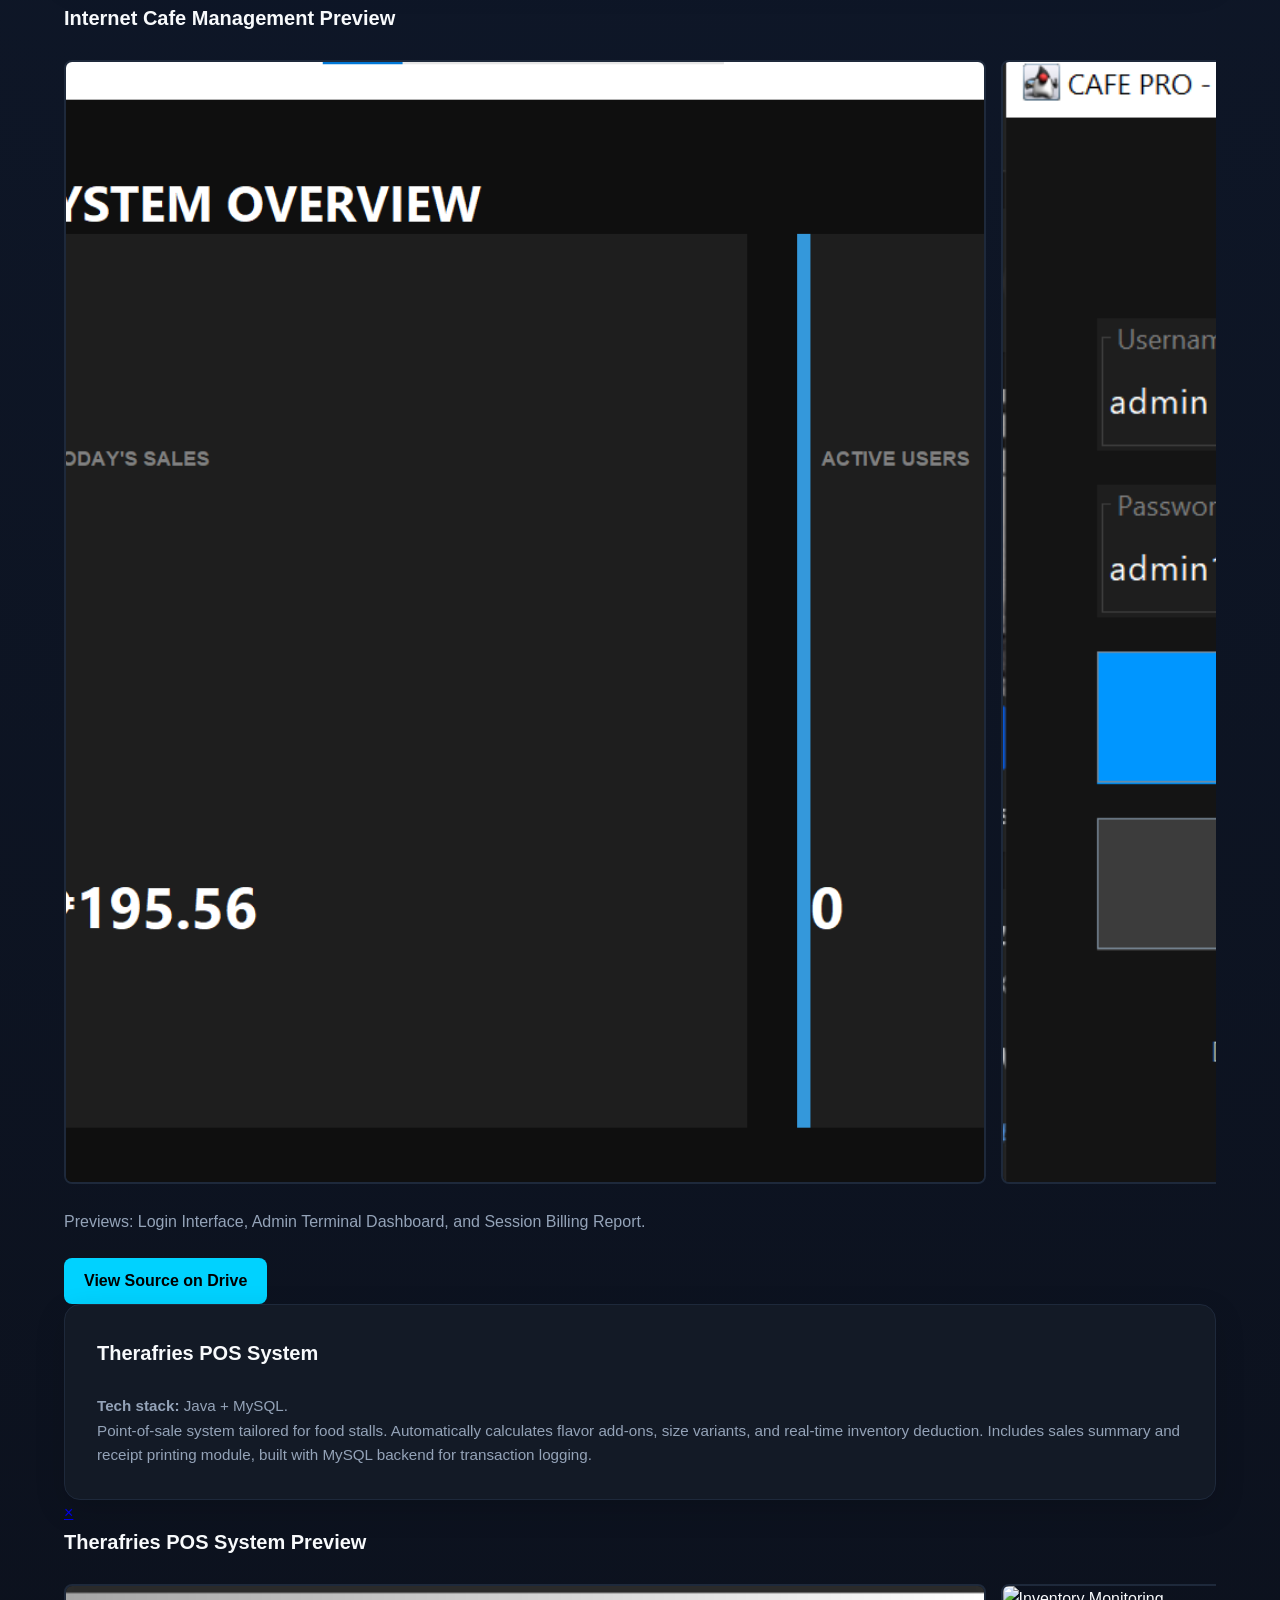
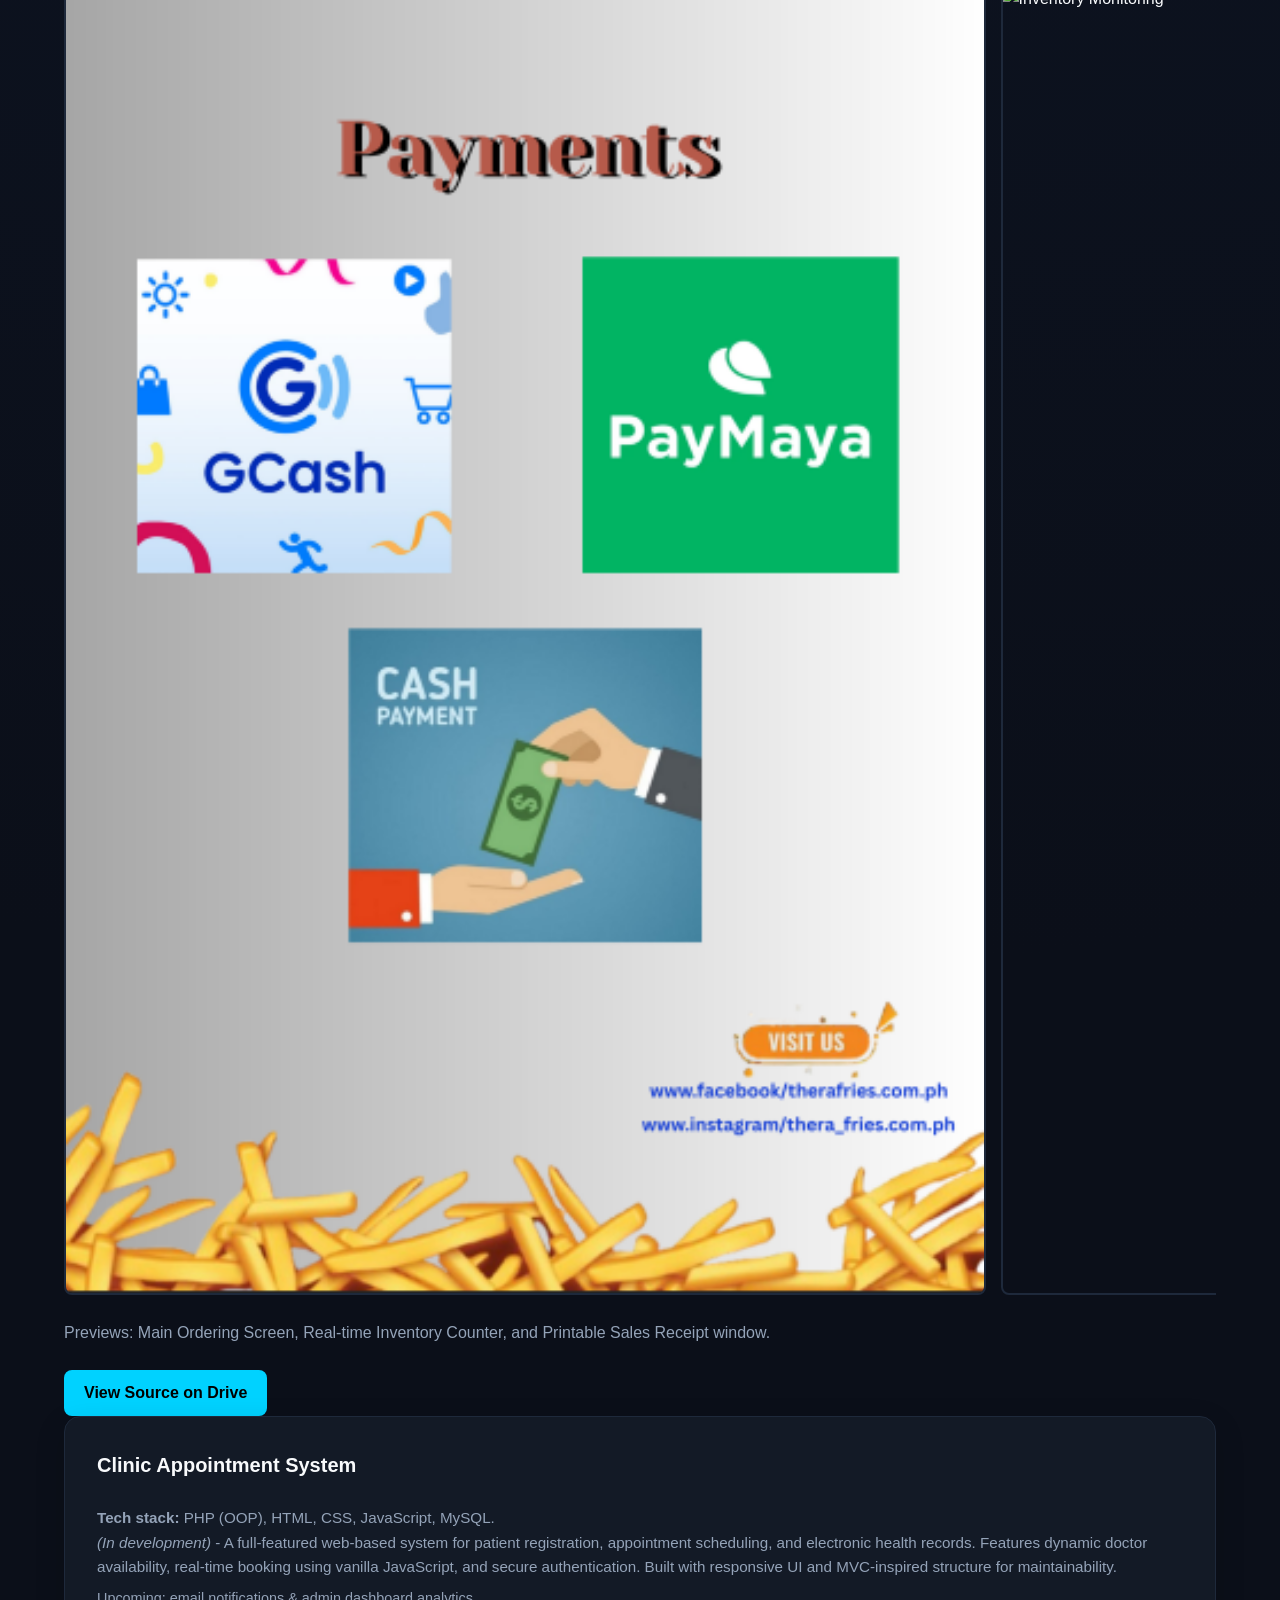
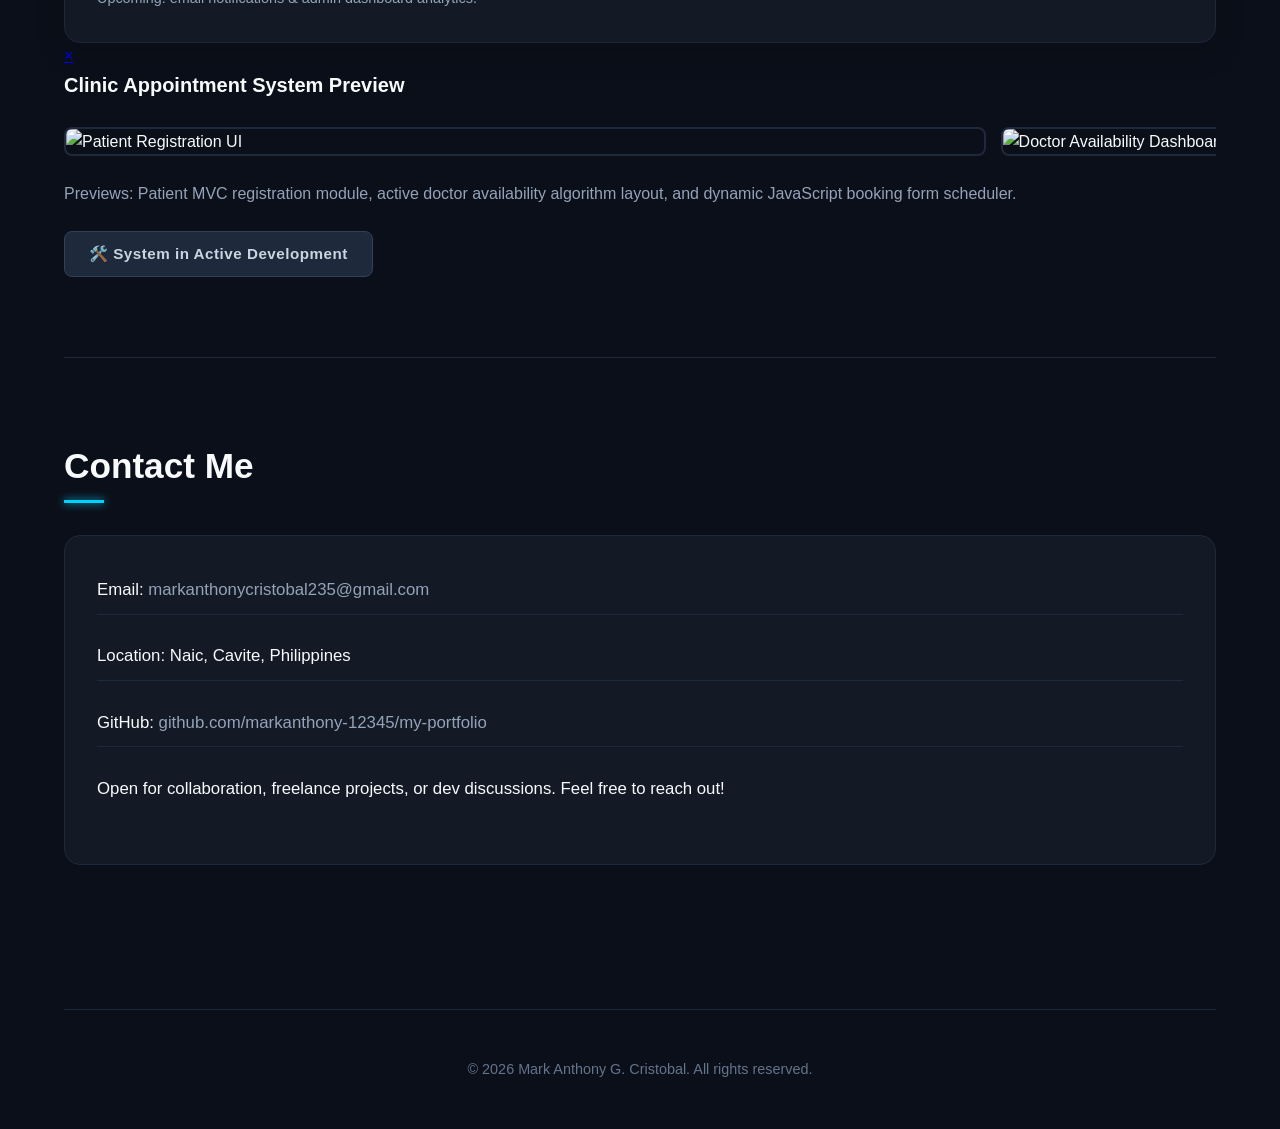
==== commit 38cc4f04: "adding therapay pic" ====
--- a/main.html
+++ b/main.html
@@ -74,7 +74,7 @@
         <div class="modal-gallery">
             <img src="internetboard.png" alt="Login Screen" class="gallery-img">
             <img src="internetlogin.png" alt="Dashboard" class="gallery-img">
-            <img src="cafe3.jpg" alt="Billing Report" class="gallery-img">
+            <img src="internetreport.png" alt="Billing Report" class="gallery-img">
         </div>
         
         <p style="margin-bottom: 1.5rem; color: #94a3b8;">Previews: Login Interface, Admin Terminal Dashboard, and Session Billing Report.</p>
@@ -96,7 +96,7 @@
         <h3>Therafries POS System Preview</h3>
         
         <div class="modal-gallery">
-            <img src="pos1.jpg" alt="Flavor Menu Selection" class="gallery-img">
+            <img src="therapay.png" alt="Flavor Menu Selection" class="gallery-img">
             <img src="pos2.jpg" alt="Inventory Monitoring" class="gallery-img">
             <img src="pos3.jpg" alt="Sales Receipt Generation" class="gallery-img">
         </div>
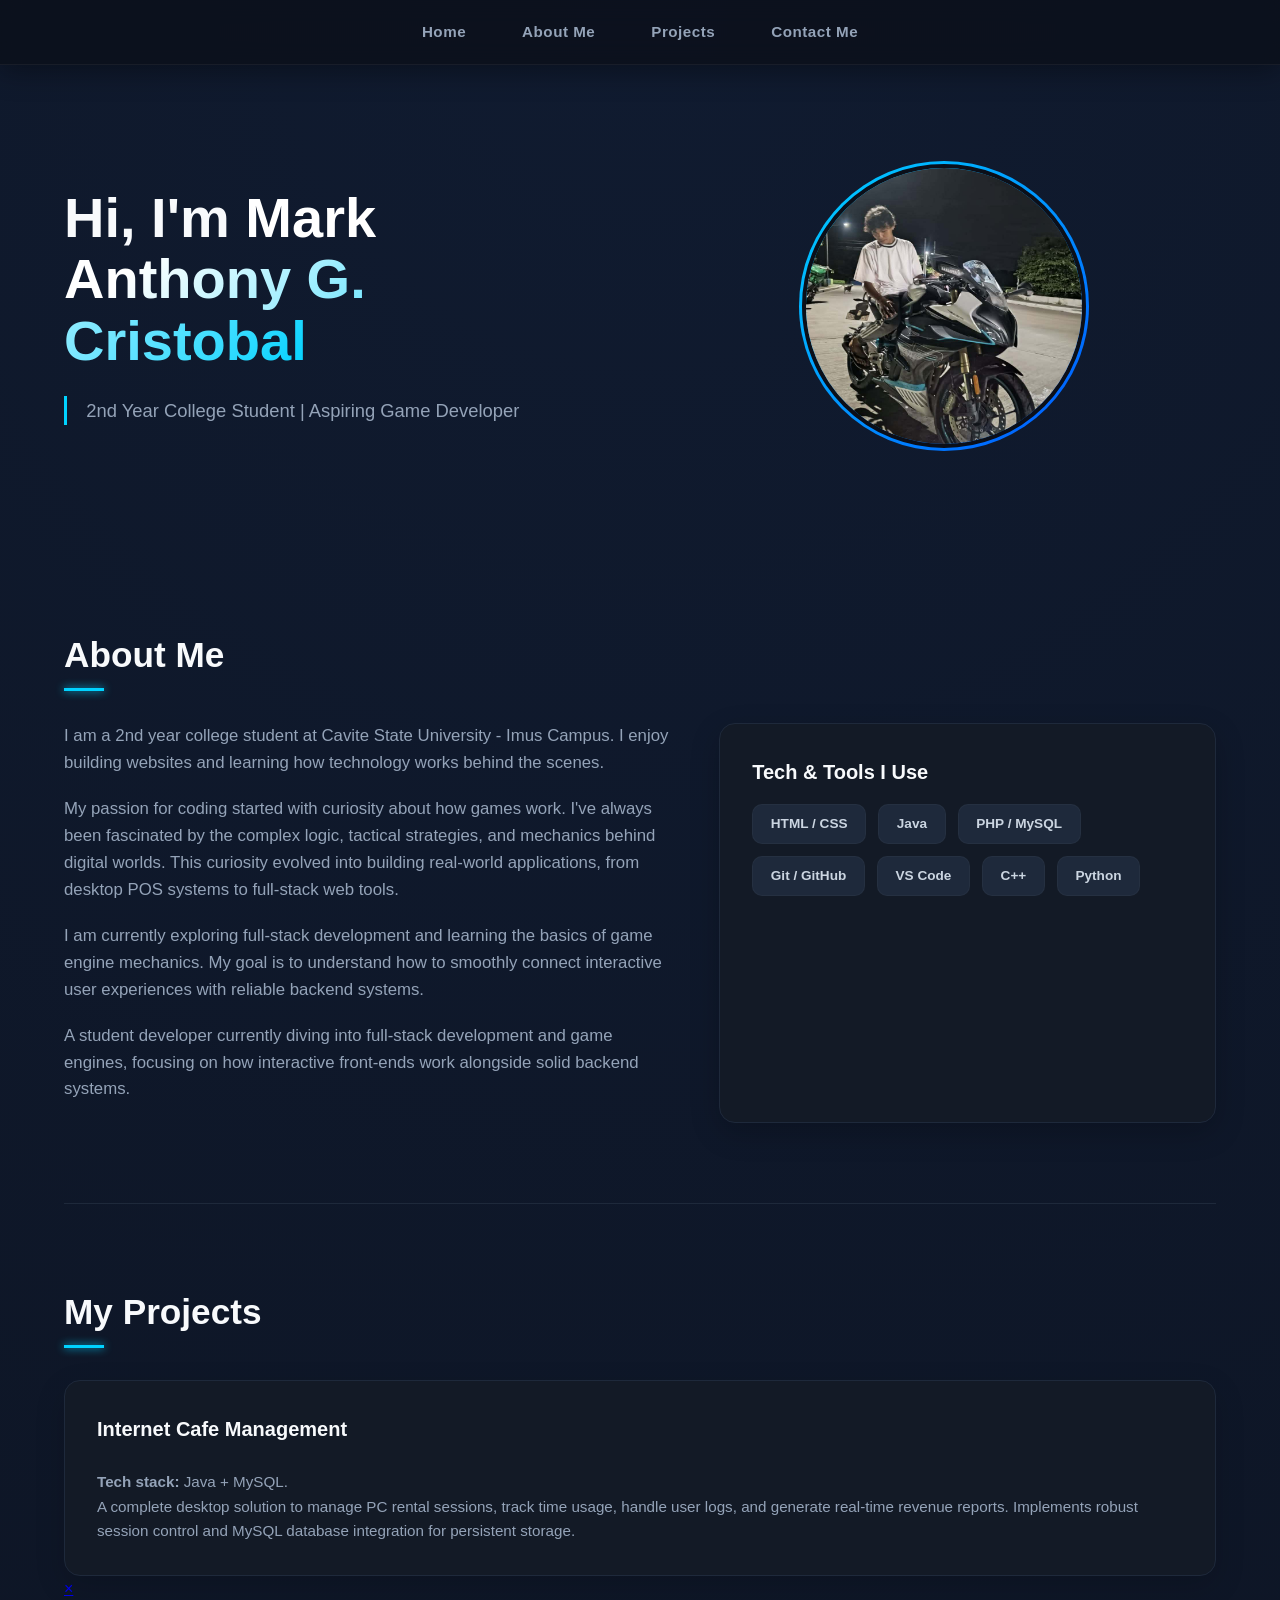
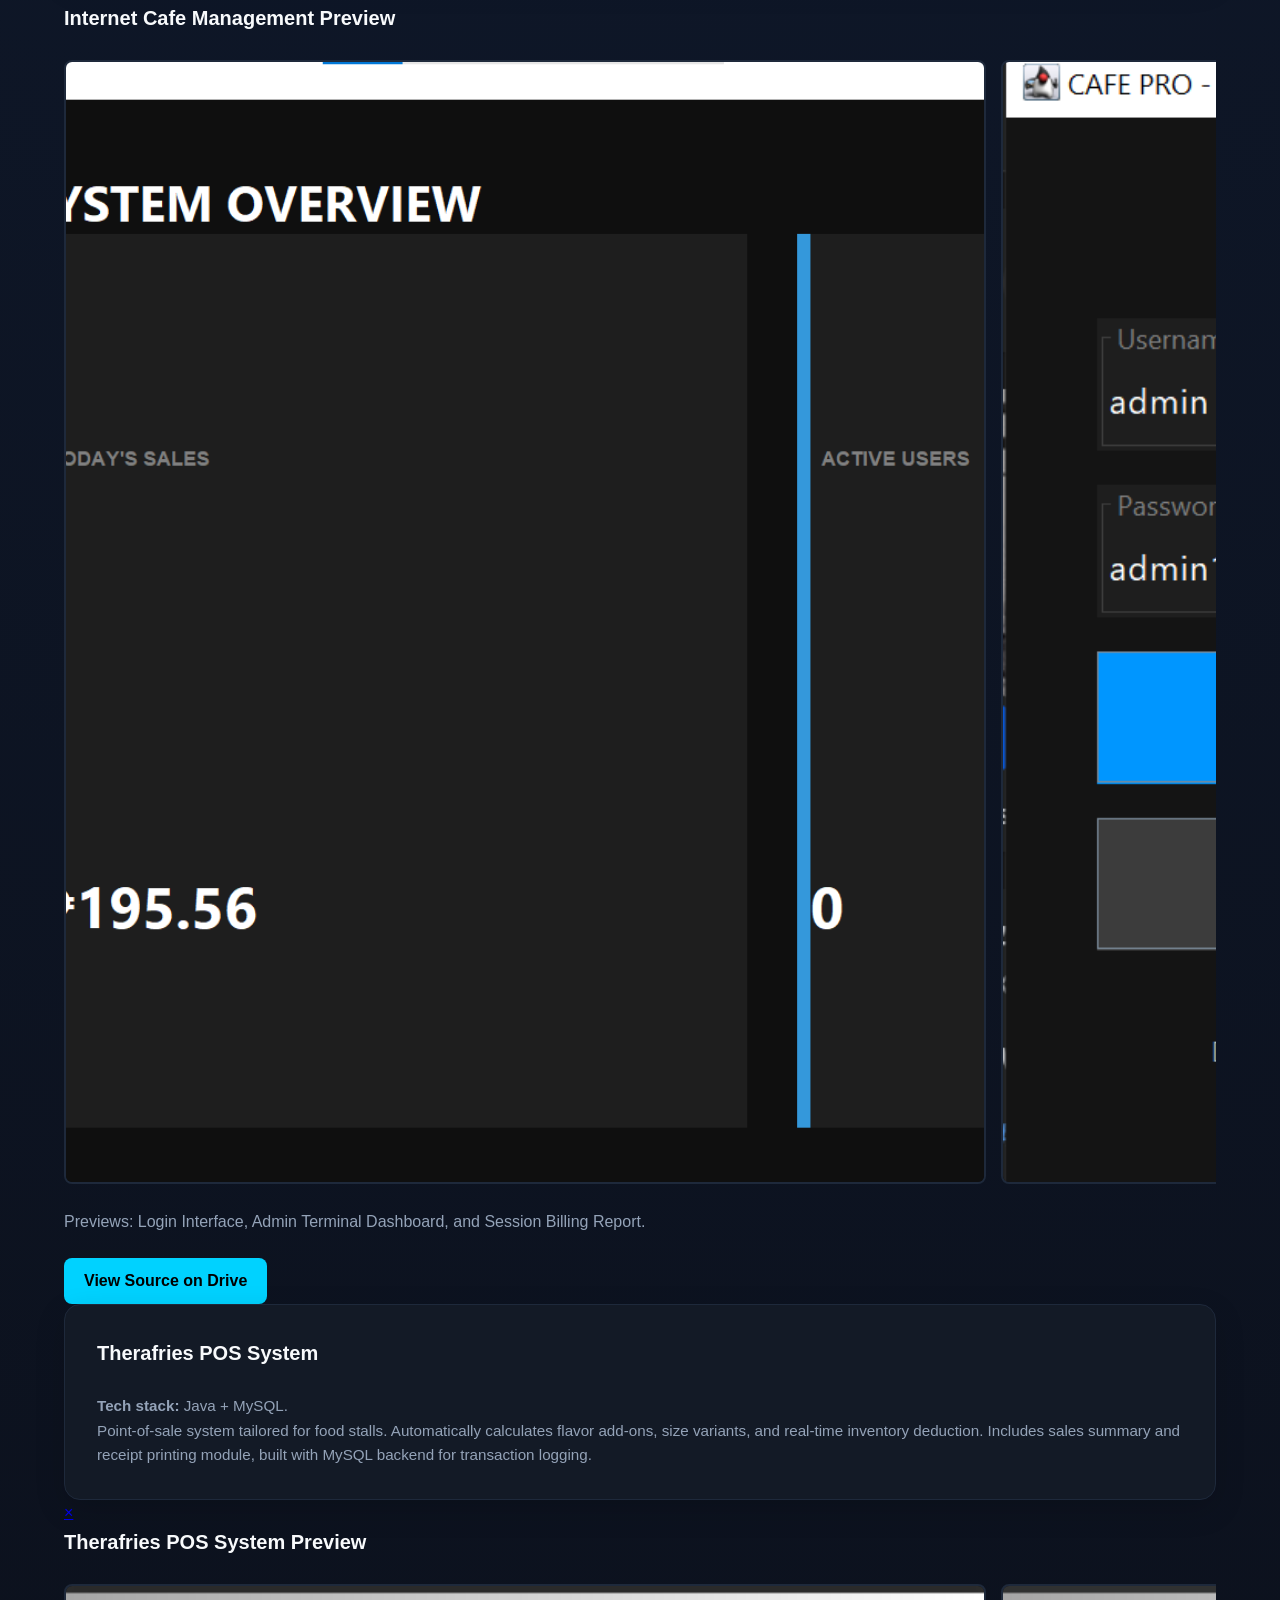
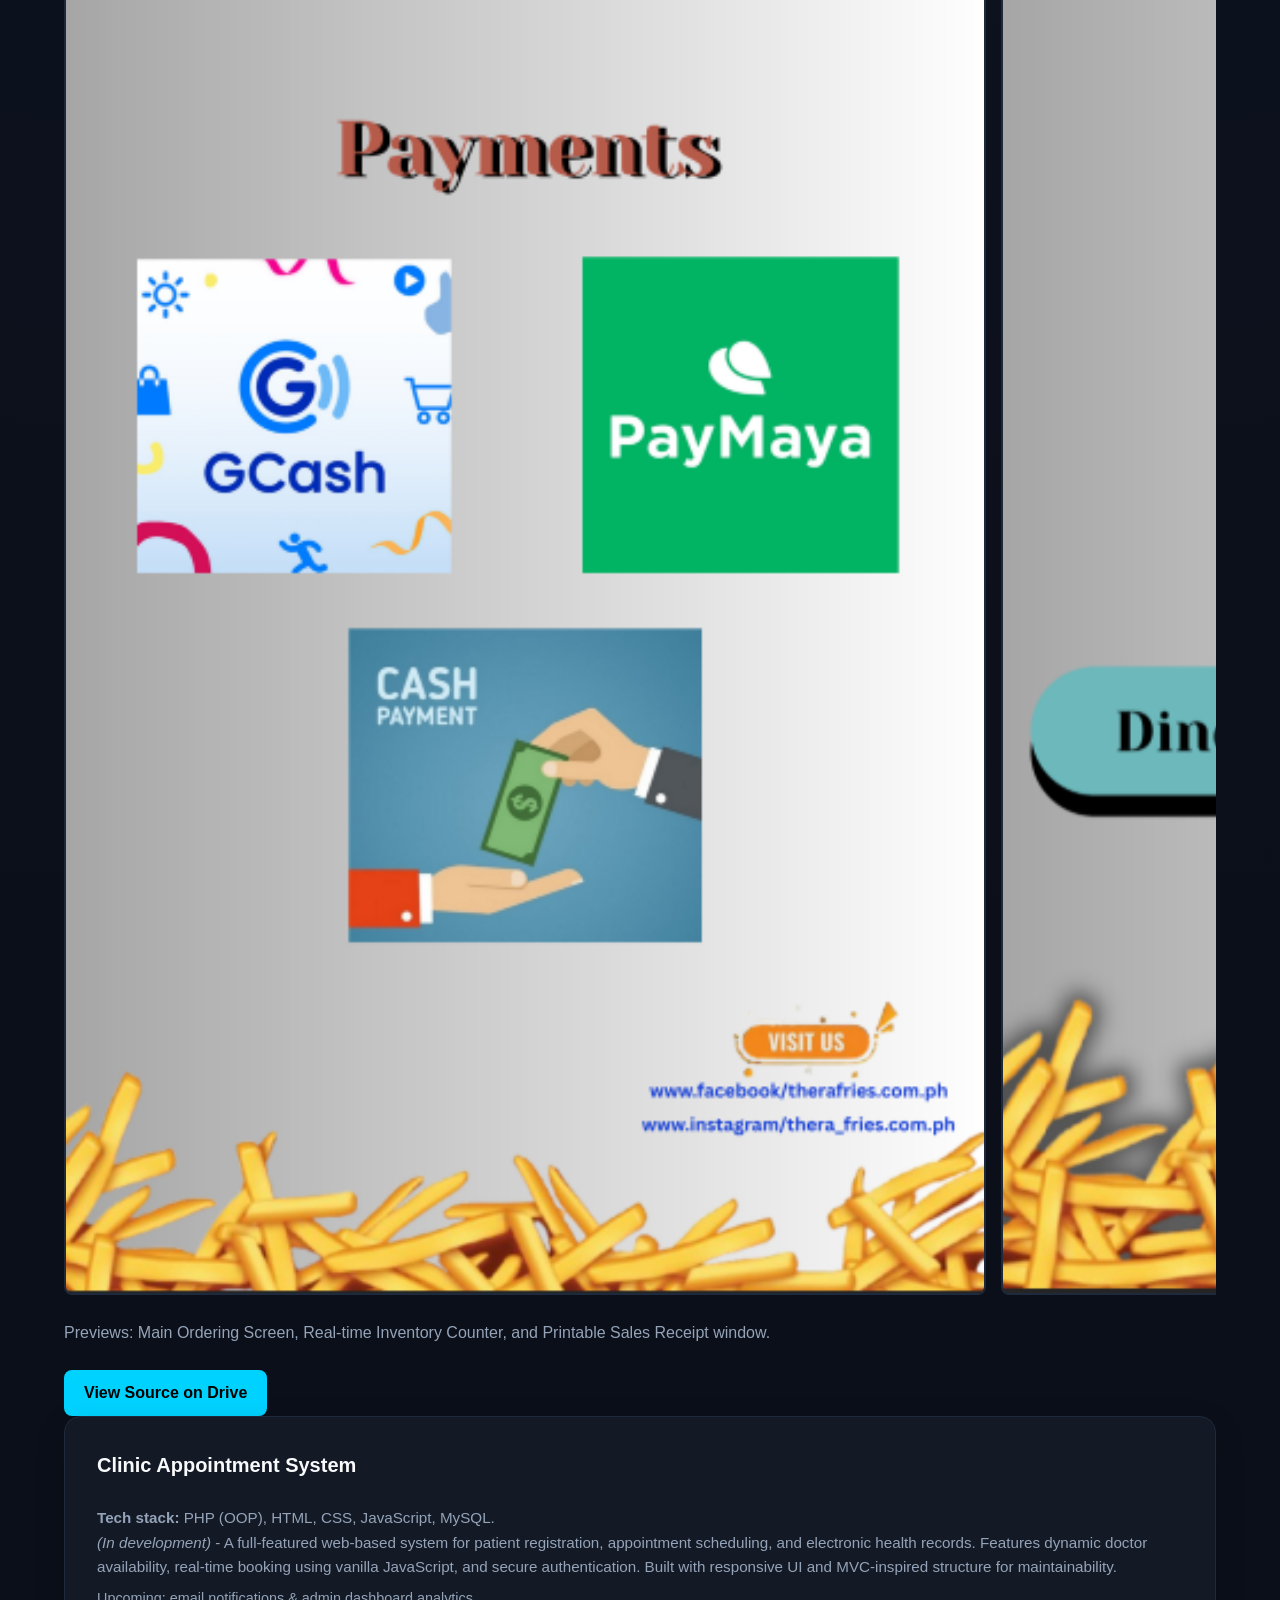
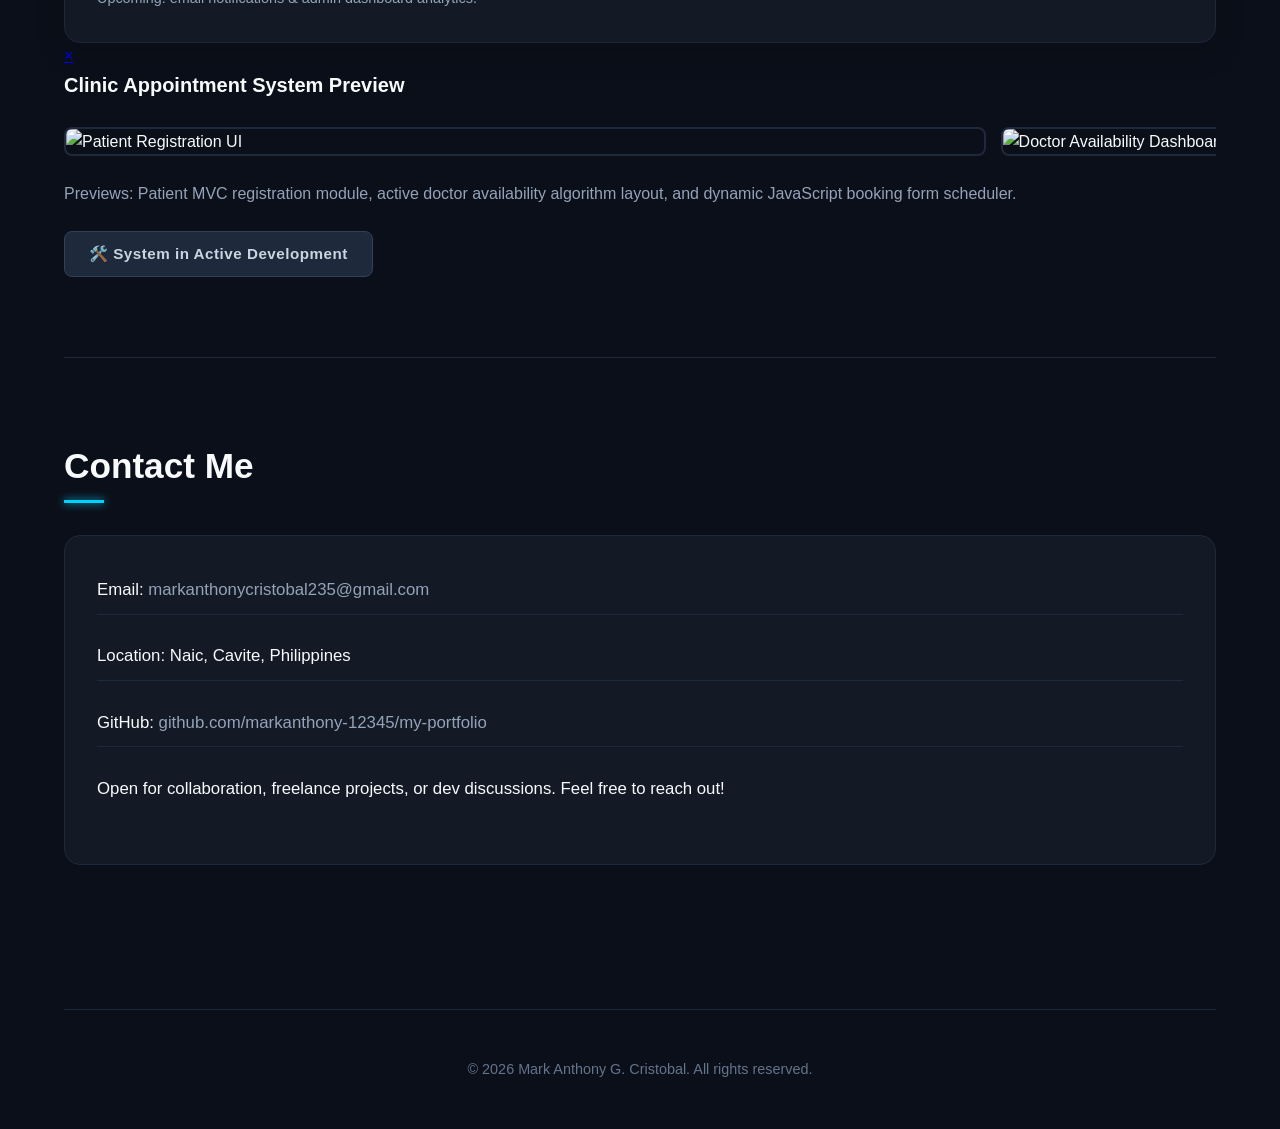
==== commit a631e5bd: "adding theraselect pic" ====
--- a/main.html
+++ b/main.html
@@ -97,7 +97,7 @@
         
         <div class="modal-gallery">
             <img src="therapay.png" alt="Flavor Menu Selection" class="gallery-img">
-            <img src="pos2.jpg" alt="Inventory Monitoring" class="gallery-img">
+            <img src="theraselect.png" alt="Inventory Monitoring" class="gallery-img">
             <img src="pos3.jpg" alt="Sales Receipt Generation" class="gallery-img">
         </div>
         
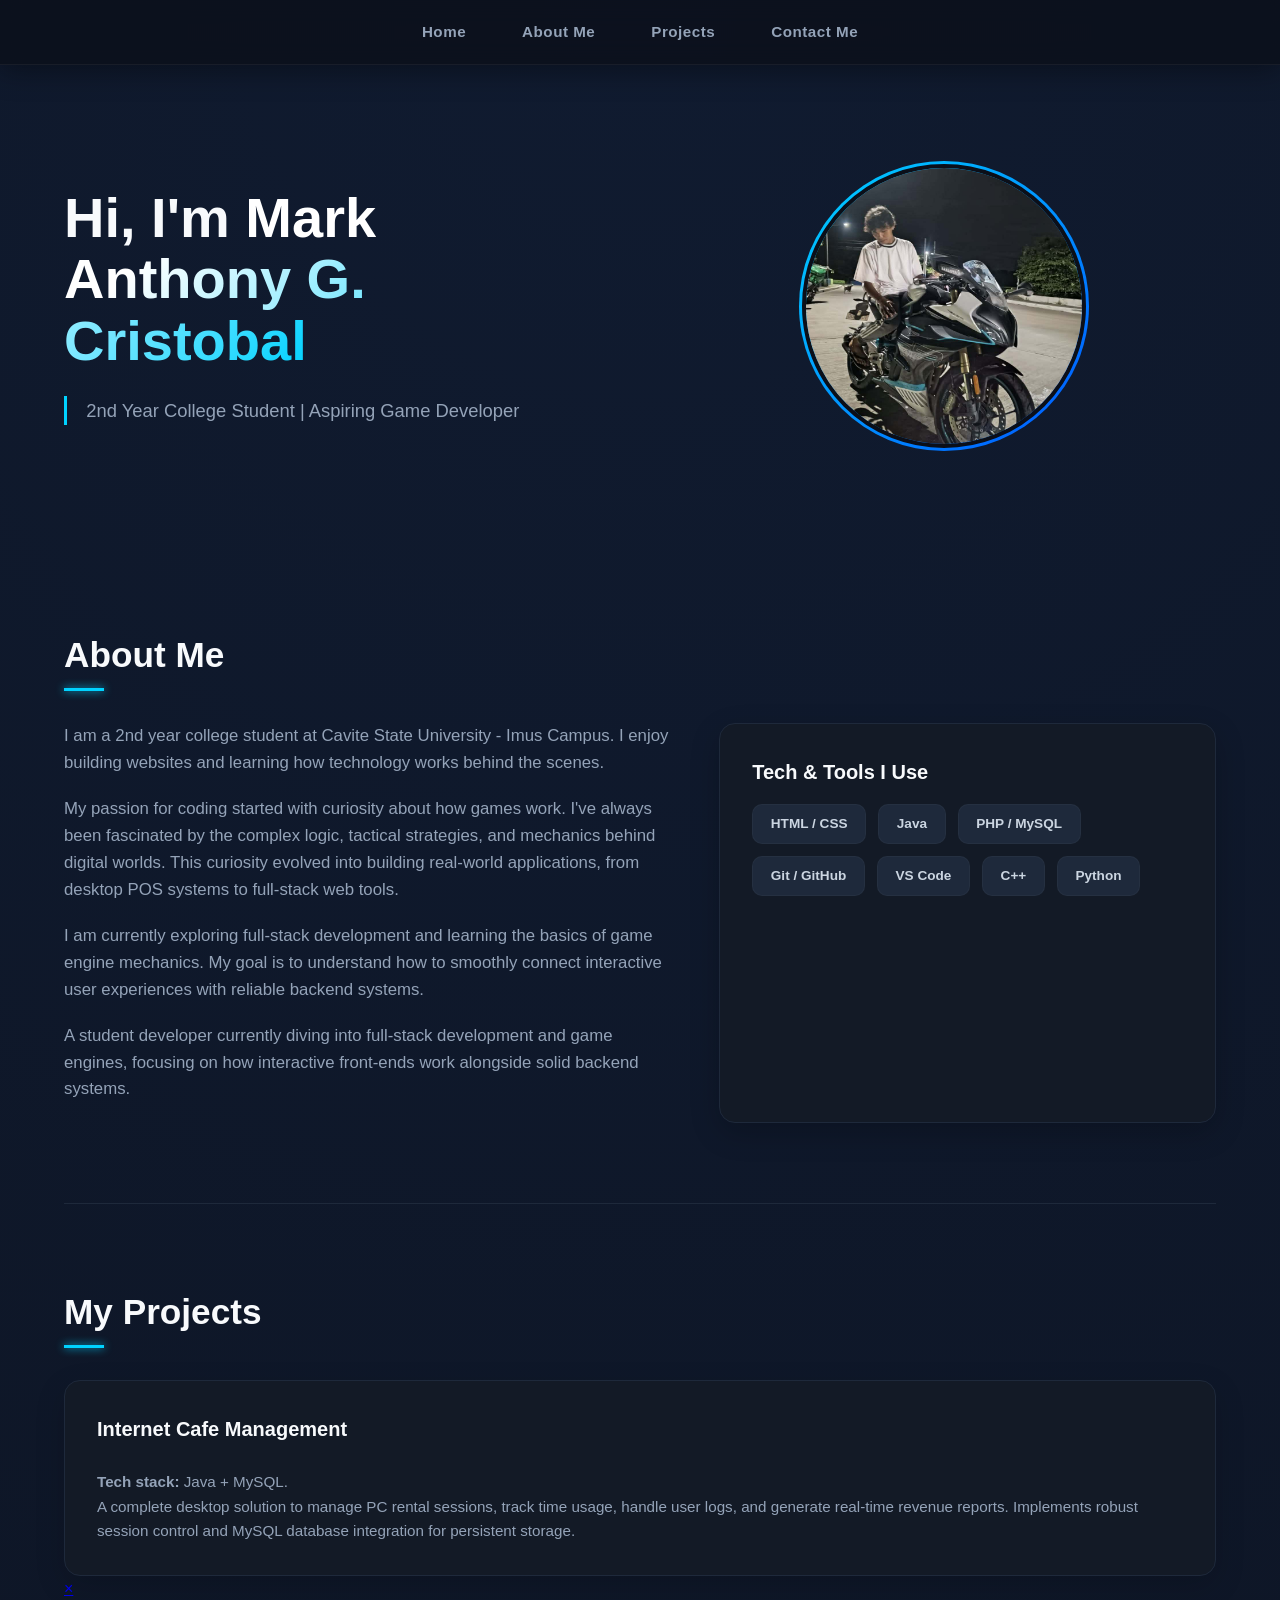
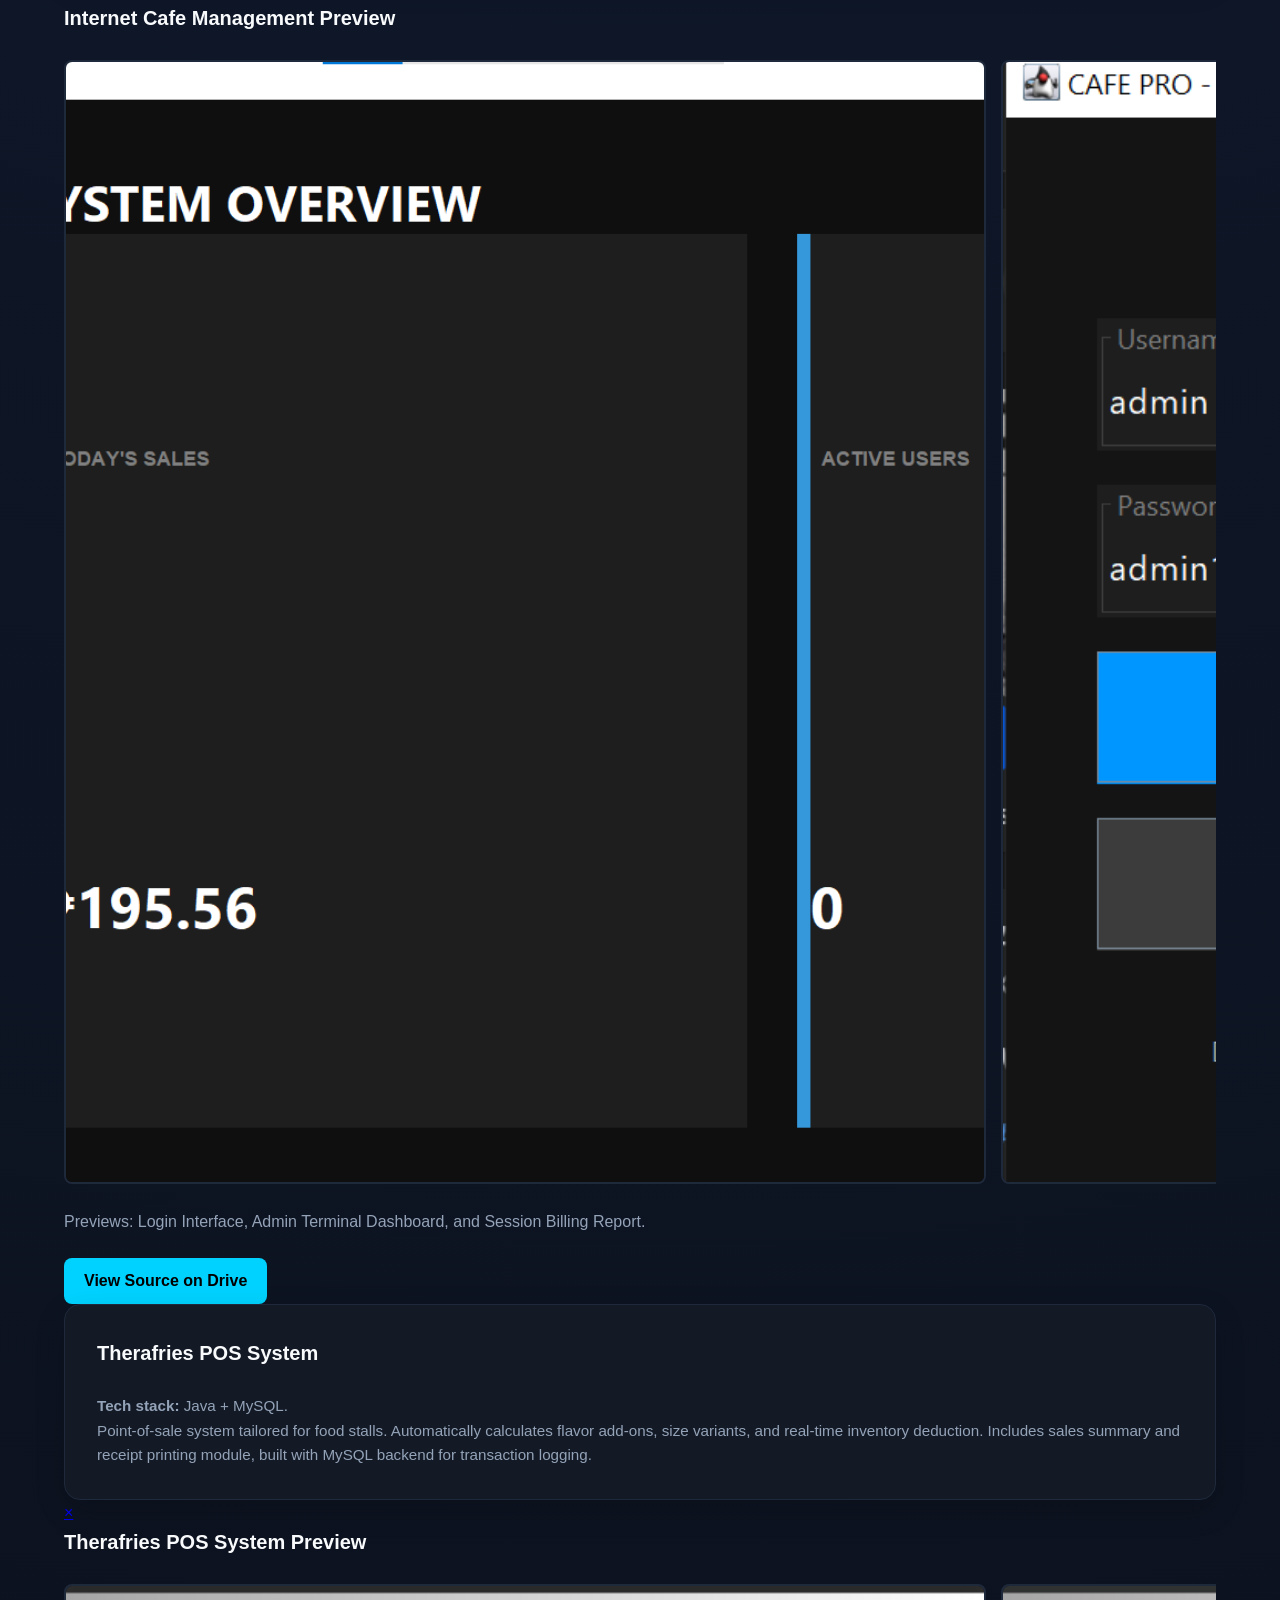
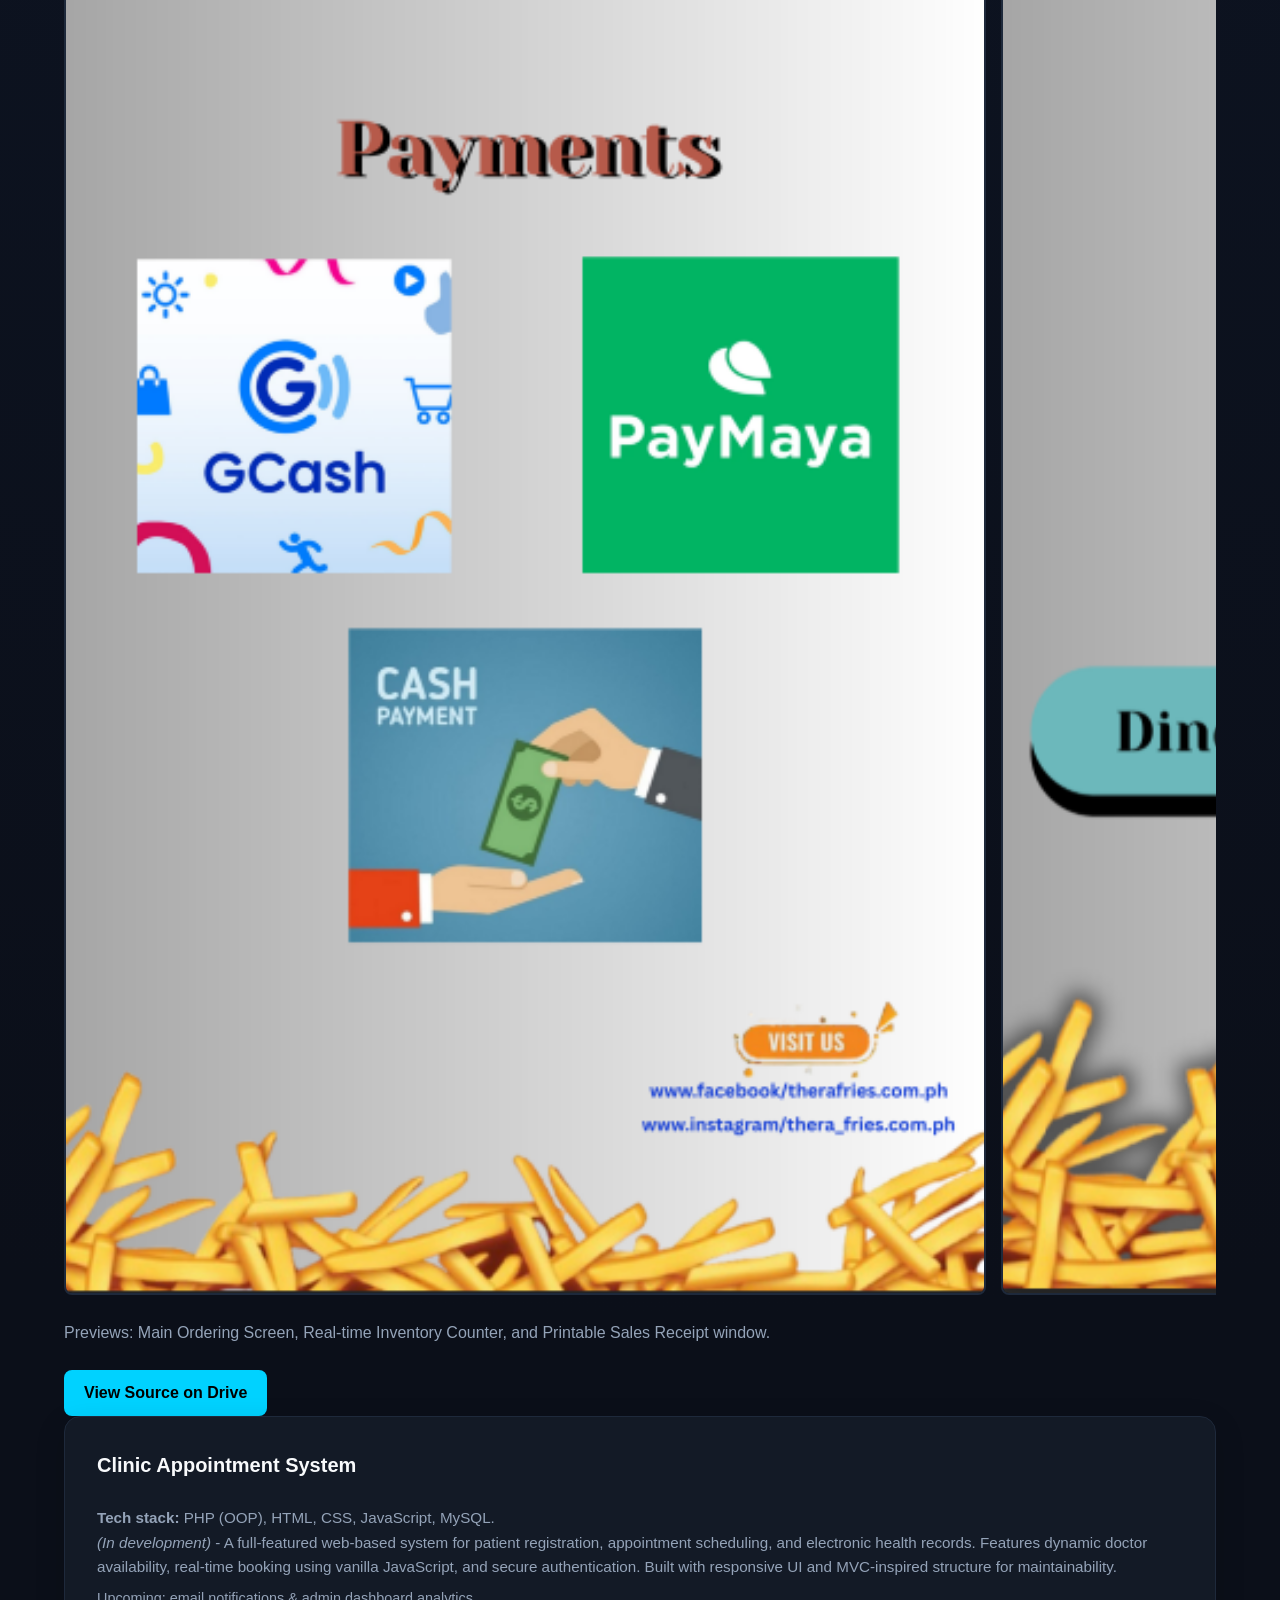
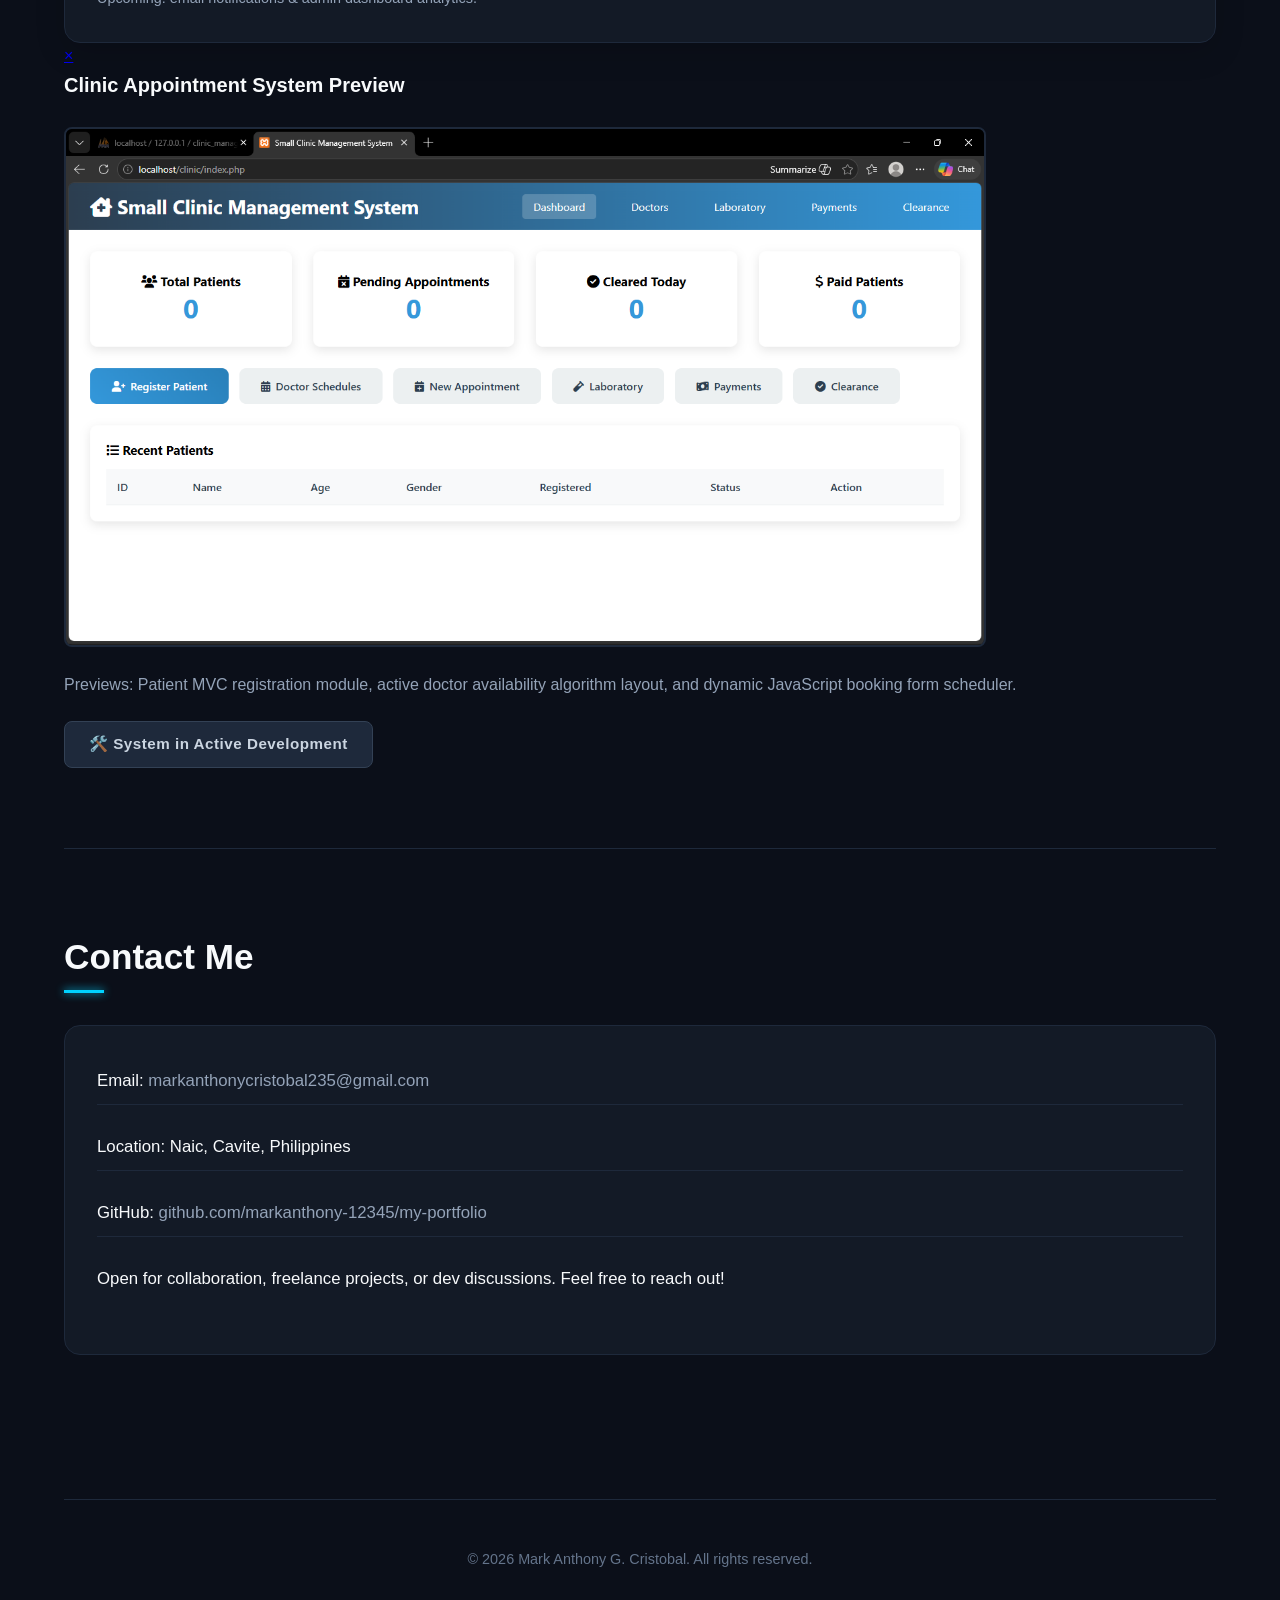
==== commit 67573adc: "adding clinic pic" ====
--- a/main.html
+++ b/main.html
@@ -98,7 +98,7 @@
         <div class="modal-gallery">
             <img src="therapay.png" alt="Flavor Menu Selection" class="gallery-img">
             <img src="theraselect.png" alt="Inventory Monitoring" class="gallery-img">
-            <img src="pos3.jpg" alt="Sales Receipt Generation" class="gallery-img">
+            <img src="therasize.png" alt="Sales Receipt Generation" class="gallery-img">
         </div>
         
         <p style="margin-bottom: 1.5rem; color: #94a3b8;">Previews: Main Ordering Screen, Real-time Inventory Counter, and Printable Sales Receipt window.</p>
@@ -122,9 +122,7 @@
         <h3>Clinic Appointment System Preview</h3>
         
         <div class="modal-gallery">
-            <img src="clinic1.jpg" alt="Patient Registration UI" class="gallery-img">
-            <img src="clinic2.jpg" alt="Doctor Availability Dashboard" class="gallery-img">
-            <img src="clinic3.jpg" alt="Booking Scheduler" class="gallery-img">
+            <img src="clinicmain.png" alt="Patient Registration UI" class="gallery-img">
         </div>
         
         <p style="margin-bottom: 1.5rem; color: #94a3b8;">Previews: Patient MVC registration module, active doctor availability algorithm layout, and dynamic JavaScript booking form scheduler.</p>
